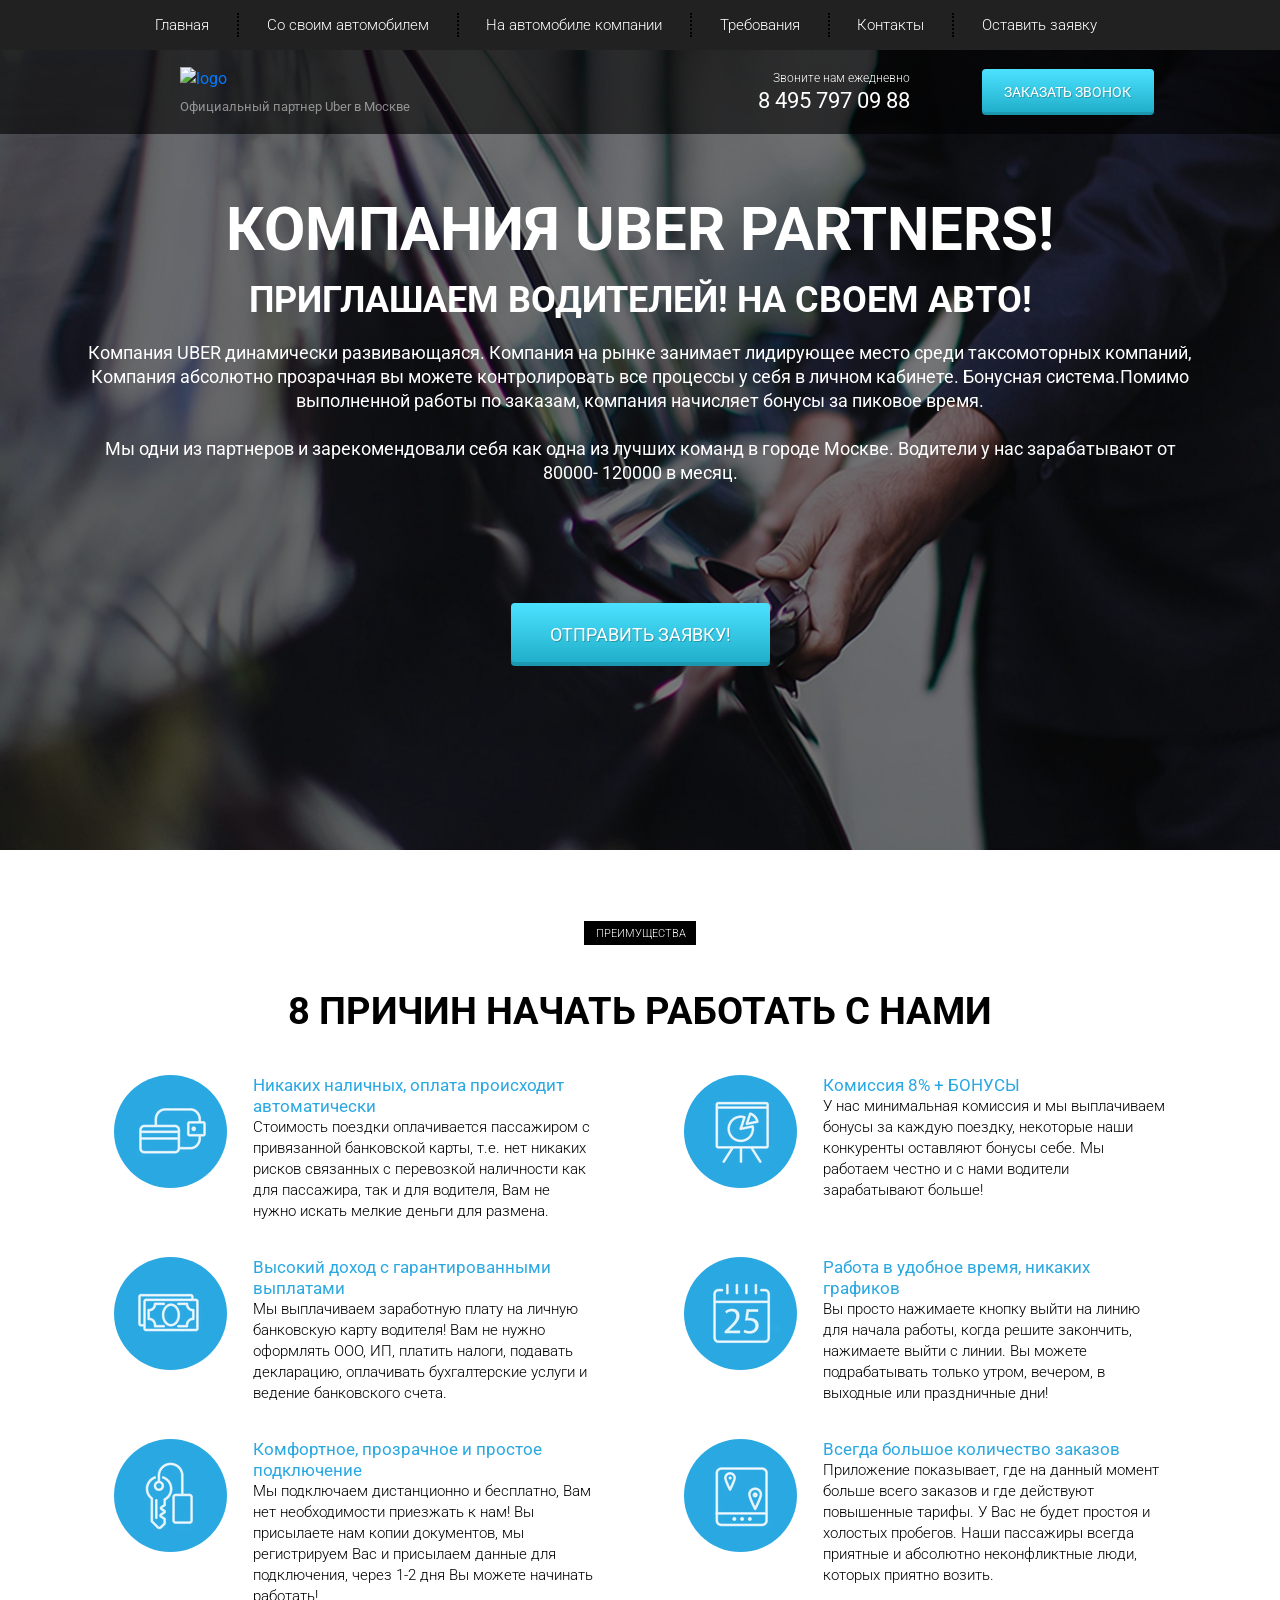
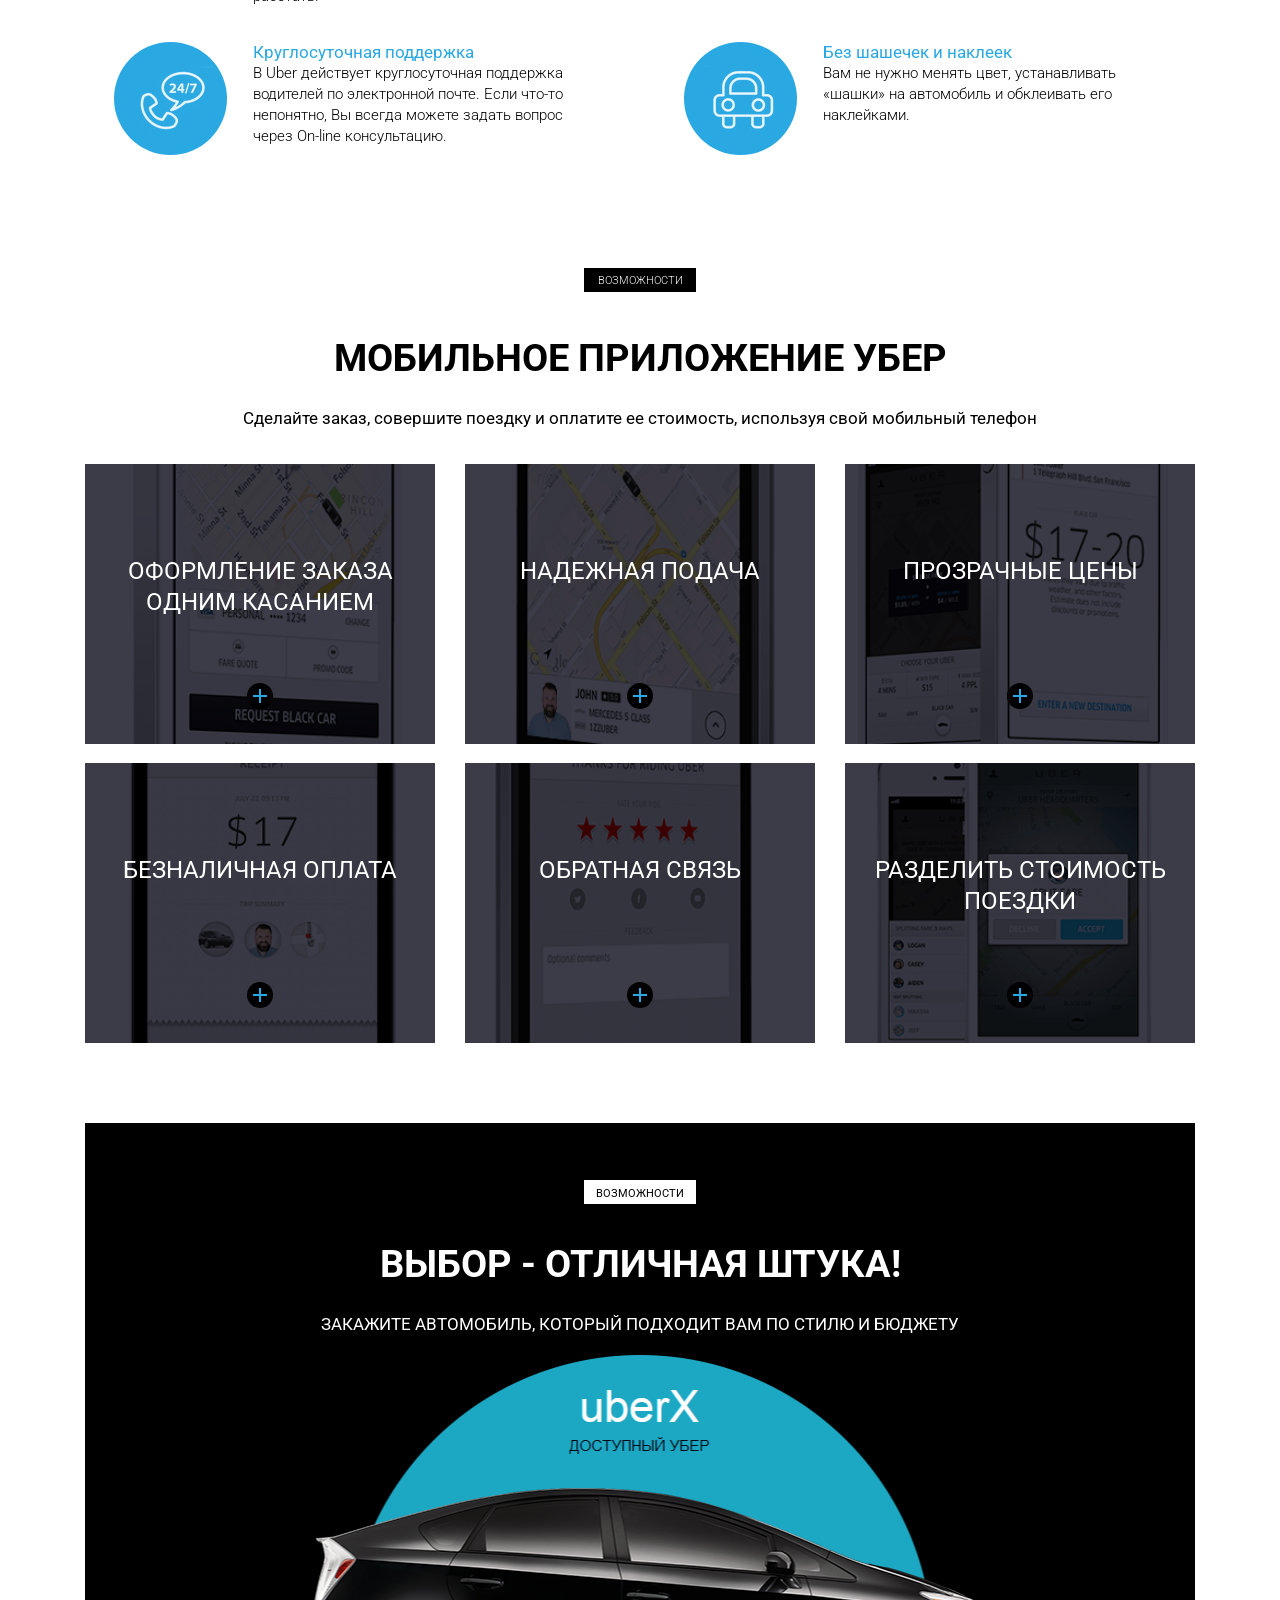
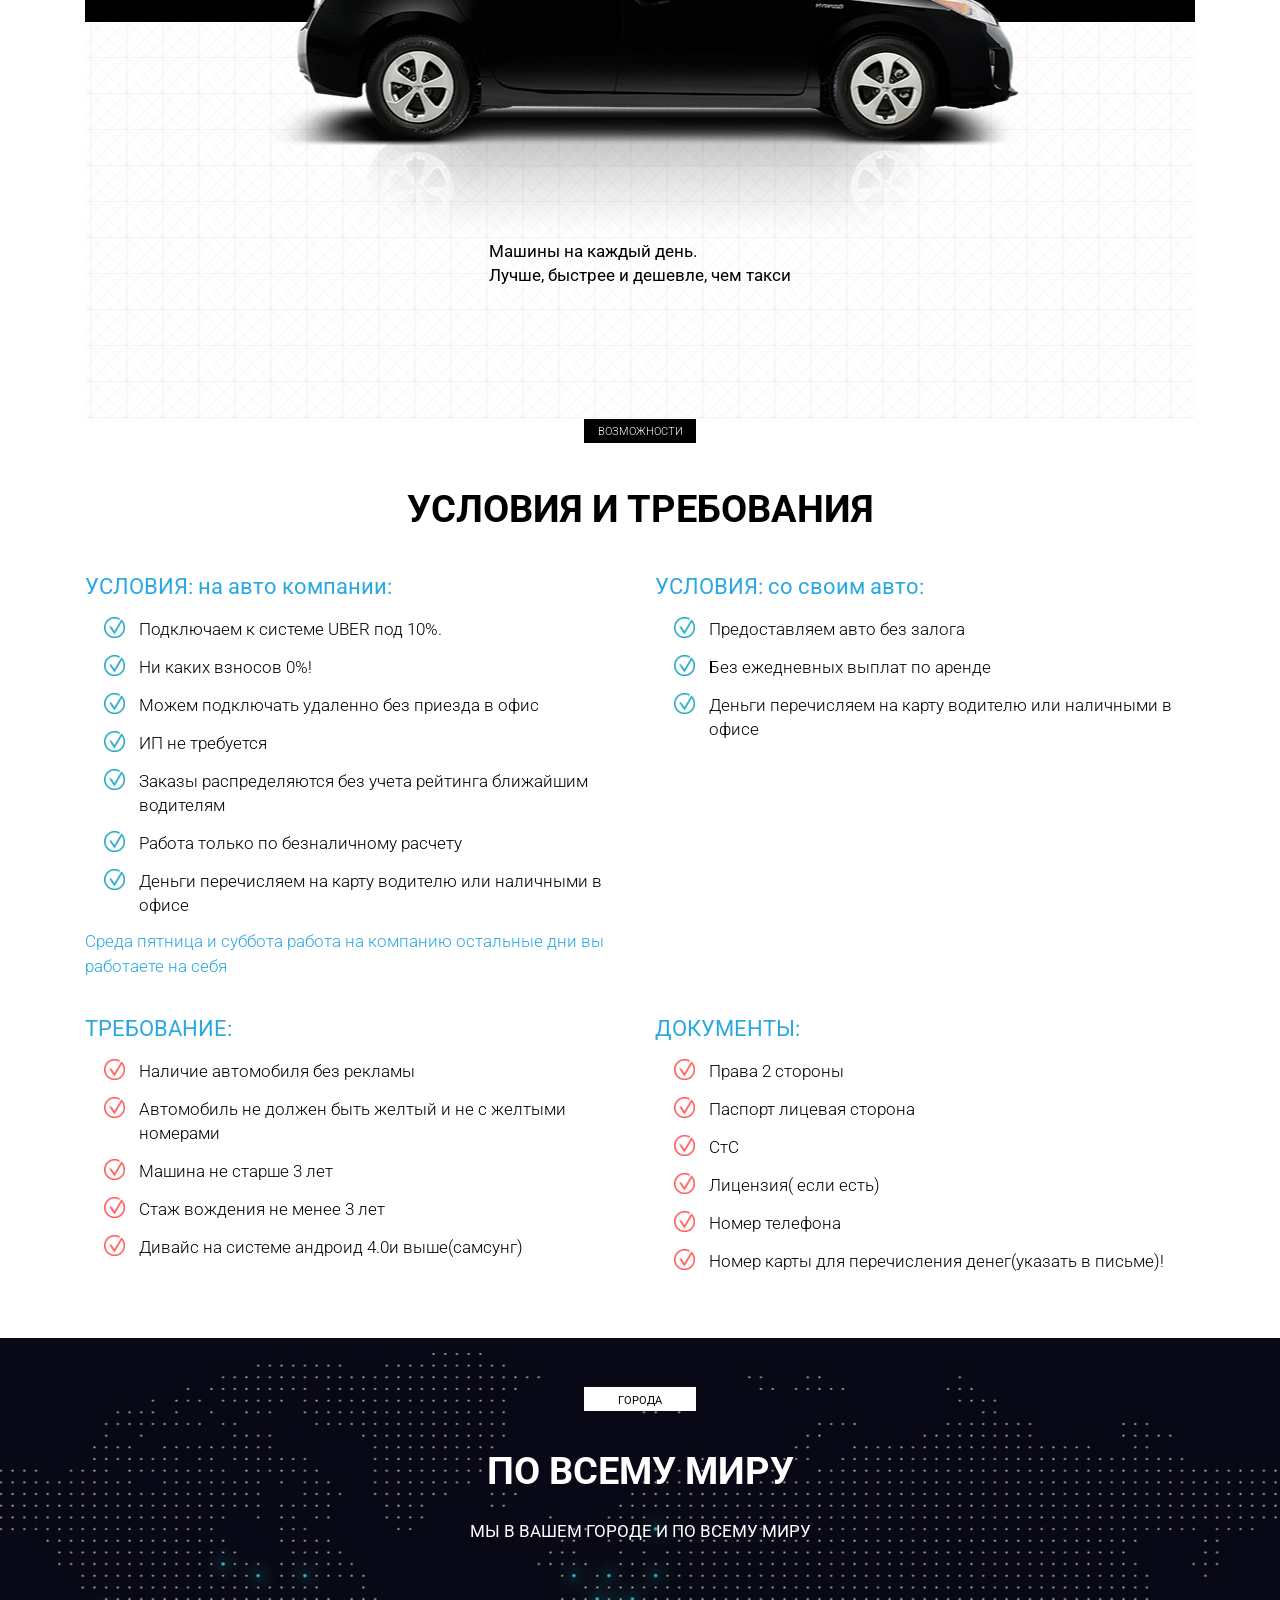
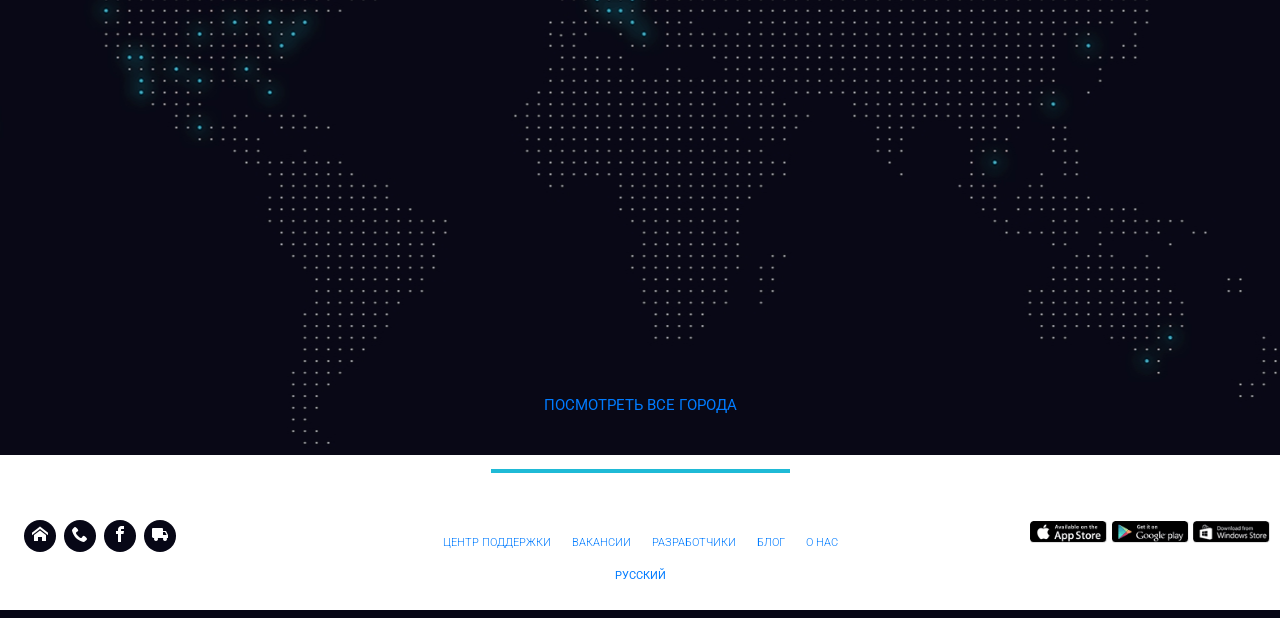
==== index.html @ 759e74ad "Add files via upload" ====
<!DOCTYPE html>
<html lang="en">
<head>
    <meta charset="UTF-8">
    <meta name="viewport" content="width=device-width, initial-scale=1.0">
    <meta http-equiv="X-UA-Compatible" content="ie=edge">
    <title>My first project</title>
    <link rel="icon" href="img/icons/favicon.ico" type="image/x-icon">
    <link href="https://fonts.googleapis.com/css?family=Roboto:300,400,700&amp;subset=cyrillic-ext" rel="stylesheet">
    <link rel="stylesheet" href="css/bootstrap-reboot.min.css">
    <link rel="stylesheet" href="css/bootstrap-grid.min.css">
    <link rel="stylesheet" href="css/fonts.css">
    <link rel="stylesheet" href="css/style.min.css">
</head>
<body>
    <header>
        <nav>
            <div class="container">
                <ul class="menu menu_active">
                    <li class="menu_item"><a href="#" class="menu_link">Главная</a></li>
                    <li class="menu_item"><a href="#" class="menu_link">Со своим автомобилем</a></li>
                    <li class="menu_item"><a href="#" class="menu_link">На автомобиле компании</a></li>
                    <li class="menu_item"><a href="#" class="menu_link">Требования</a></li>
                    <li class="menu_item"><a href="#" class="menu_link">Контакты</a></li>
                    <li class="menu_item"><a href="#" class="menu_link">Оставить заявку</a></li>
                </ul>
            </div>
            <div class="gamburger gamburger_active">
                <span></span>
                <span></span>
                <span></span>
            </div>
        </nav>
        <div class="subheader">
            <div class="container">
                <div class="row">
                    <div class="col-6 col-md-4 offset-md-1">
                        <a href="#" class="subheader_logo"><img src="img/Logo/Logo.png" alt="logo"></a>
                        <div class="subheader_official">Официальный партнер Uber в Москве</div>
                    </div>
    
                    <div class="x_notvisible col-6 col-md-3 offset-md-1 col-xl-2 offset-xl-2">
                        <div class="subheader_call">Звоните нам ежедневно</div>
                        <a href="tel:84957970988" class="subheader_phone">8 495 797 09 88</a>
                    </div>
                    <div class="xs_visible col-6 col-md-3 col-ld-2">
                        <a href="tel:84957970988" class="x_visible subheader_phone">8 495 797 09 88</a>
                        <button class="subheader_btn">заказать звонок</button>
                    </div>
                </div>
            </div>
        </div>
    </header>

    <section class="promo">
        <div class="container">
            <div class="row">
                <div class="col-md-12 offset-md-0">
                    <h1 class="promo_header">КОМПАНИЯ UBER PARTNERS!</h1>
                    <h2 class="promo_subheader">ПРИГЛАШАЕМ ВОДИТЕЛЕЙ! НА СВОЕМ АВТО!</h2>
                    <div class="promo_descr">
                        Компания UBER  динамически развивающаяся. Компания на рынке занимает лидирующее место среди
                        таксомоторных компаний, Компания абсолютно прозрачная вы можете контролировать все процессы у себя в личном кабинете. Бонуcная система.Помимо выполненной работы по заказам, компания начисляет бонусы за
                        пиковое время.
                        <br><br>
                        Мы одни из партнеров и зарекомендовали себя как одна из лучших команд в городе Москве.  Водители у нас
                        зарабатывают от 80000- 120000 в месяц.
                    </div>
                    <button class="promo_btn">ОТПРАВИТЬ ЗАЯВКУ!</button>
                </div>
            </div>
        </div>
    </section>
    <section class="reasons">
        <div class="container">
            <div class="label">преимущества</div>
            <h2 class="title">8 причин начать работать с нами</h2>
            <div class="row">
                <div class="col-md-6">
                    <div class="reasons_block">
                        <div class="reasons_round">
                            <img src="img/icons/1.png" alt="reason">
                        </div>
                        <div class="reasons_descr">
                            <div class="reasons_subtitle">Никаких наличных, оплата происходит автоматически</div>
                            <div class="reasons_text">
                                Стоимость поездки оплачивается пассажиром с привязанной банковской карты, т.е. нет никаких рисков связанных с перевозкой наличности как для пассажира, так и для водителя, Вам не нужно искать мелкие деньги для размена.
                            </div>
                        </div>
                    </div>
                </div>
                <div class="col-md-6">
                    <div class="reasons_block">
                        <div class="reasons_round">
                            <img src="img/icons/2.png" alt="reason">
                        </div>
                        <div class="reasons_descr">
                            <div class="reasons_subtitle">Комиссия 8% + БОНУСЫ</div>
                            <div class="reasons_text">
                                У нас минимальная комиссия и мы выплачиваем бонусы за каждую поездку, некоторые наши конкуренты оставляют бонусы себе. Мы работаем честно и с нами водители зарабатывают больше!
                            </div>
                        </div>
                    </div>
                </div>
                <div class="col-md-6">
                    <div class="reasons_block">
                        <div class="reasons_round">
                            <img src="img/icons/3.png" alt="reason">
                        </div>
                        <div class="reasons_descr">
                            <div class="reasons_subtitle">Высокий доход с гарантированными выплатами</div>
                            <div class="reasons_text">
                                Мы выплачиваем заработную плату на личную банковскую карту водителя! Вам не нужно оформлять ООО, ИП, платить налоги, подавать декларацию, оплачивать бухгалтерские услуги и ведение банковского счета.
                            </div>
                        </div>
                    </div>
                </div>
                <div class="col-md-6">
                    <div class="reasons_block">
                        <div class="reasons_round">
                            <img src="img/icons/4.png" alt="reason">
                        </div>
                        <div class="reasons_descr">
                            <div class="reasons_subtitle">Работа в удобное время, никаких графиков</div>
                            <div class="reasons_text">
                                Вы просто нажимаете кнопку выйти на линию для начала работы, когда решите закончить, нажимаете выйти с линии. Вы можете подрабатывать только утром, вечером, в выходные или праздничные дни!
                            </div>
                        </div>
                    </div>
                </div>
                <div class="col-md-6">
                    <div class="reasons_block">
                        <div class="reasons_round">
                            <img src="img/icons/5.png" alt="reason">
                        </div>
                        <div class="reasons_descr">
                            <div class="reasons_subtitle">Комфортное, прозрачное и простое подключение</div>
                            <div class="reasons_text">
                                Мы подключаем дистанционно и бесплатно, Вам нет необходимости приезжать к нам! Вы присылаете нам копии документов, мы регистрируем Вас и присылаем данные для подключения, через 1-2 дня Вы можете начинать работать!
                            </div>
                        </div>
                    </div>
                </div>
                <div class="col-md-6">
                    <div class="reasons_block">
                        <div class="reasons_round">
                            <img src="img/icons/6.png" alt="reason">
                        </div>
                        <div class="reasons_descr">
                            <div class="reasons_subtitle">Всегда большое количество заказов</div>
                            <div class="reasons_text">
                                Приложение показывает, где на данный момент больше всего заказов и где действуют повышенные тарифы. У Вас не будет простоя и холостых пробегов. Наши пассажиры всегда приятные и абсолютно неконфликтные люди, которых приятно возить.
                            </div>
                        </div>
                    </div>
                </div>
                <div class="col-md-6">
                    <div class="reasons_block">
                        <div class="reasons_round">
                            <img src="img/icons/7.png" alt="reason">
                        </div>
                        <div class="reasons_descr">
                            <div class="reasons_subtitle">Круглосуточная поддержка</div>
                            <div class="reasons_text">
                                В Uber действует круглосуточная поддержка водителей по электронной почте. Если что-то непонятно, Вы всегда можете задать вопрос через On-line консультацию.
                            </div>
                        </div>
                    </div>
                </div>
                <div class="col-md-6">
                    <div class="reasons_block">
                        <div class="reasons_round">
                            <img src="img/icons/8.png" alt="reason">
                        </div>
                        <div class="reasons_descr">
                            <div class="reasons_subtitle">Без шашечек и наклеек</div>
                            <div class="reasons_text">
                                Вам не нужно менять цвет, устанавливать «шашки» на автомобиль и обклеивать его наклейками.
                            </div>
                        </div>
                    </div>
                </div>
            </div>
        </div>
    </section>
    <section class="mobile">
        <div class="container">
            <div class="label">Возможности</div>
            <div class="title">мобильное приложение убер</div>
            <div class="subtitle">Сделайте заказ, совершите поездку и оплатите ее стоимость, используя свой мобильный телефон</div>
            <div class="row">
                <div class="col-md-4">
                    <div class="mobile_items mobile_items_1">
                        <div class="mobile_header">оформление заказа одним касанием</div>
                        <div class="mobile_plus"></div>
                    </div>
                </div>
                <div class="col-md-4">
                    <div class="mobile_items mobile_items_2">
                        <div class="mobile_header">надежная подача</div>
                        <div class="mobile_plus"></div>
                    </div>
                </div>
                <div class="col-md-4">
                    <div class="mobile_items mobile_items_3">
                        <div class="mobile_header">прозрачные цены</div>
                        <div class="mobile_plus"></div>
                    </div>
                </div>
                <div class="col-md-4">
                    <div class="mobile_items mobile_items_4">
                        <div class="mobile_header">безналичная оплата</div>
                        <div class="mobile_plus"></div>
                    </div>
                </div>
                <div class="col-md-4">
                    <div class="mobile_items mobile_items_5">
                        <div class="mobile_header">обратная связь</div>
                        <div class="mobile_plus"></div>
                    </div>
                </div>
                <div class="col-md-4">
                    <div class="mobile_items mobile_items_6">
                        <div class="mobile_header">разделить
                            стоимость поездки</div>
                        <div class="mobile_plus"></div>
                    </div>
                </div>
            </div>
        </div>
    </section>
    <section class="choice">
        <div class="container">
            <div class="choice_bg1">
                <div class="label1">Возможности</div>
                <div class="title1">Выбор - отличная штука!</div>
                <div class="subtitle1">Закажите автомобиль, который подходит вам по стилю и бюджету</div>
            </div>
            <div class="choice_bg2">
                <div class="choice_car">Машины на каждый день. <br>
                    Лучше, быстрее и дешевле, чем такси
                </div>
            </div>
            <img src="img/Logo/logo_bottom.png" alt="uber" class="choice_uber">   
        </div>
    </section>
    <section class="terms">
        <div class="container">
            <div class="label">возможности</div>
            <div class="title">условия и требования</div>
            <div class="row">
                <div class="col-md-6">
                    <div class="terms_col">
                        <div class="terms_title">УСЛОВИЯ: на авто компании:</div>
                        <div class="terms_list">
                            <img src="img/icons/green.png" alt="green">
                            <div class="terms_text">Подключаем к системе UBER  под 10%.</div>
                        </div>
                        <div class="terms_list">
                            <img src="img/icons/green.png" alt="green">
                            <div class="terms_text">Ни каких взносов  0%!</div>
                        </div>
                        <div class="terms_list">
                            <img src="img/icons/green.png" alt="green">
                            <div class="terms_text">Можем подключать удаленно без приезда в офис</div>
                        </div>
                        <div class="terms_list">
                            <img src="img/icons/green.png" alt="green">
                            <div class="terms_text">ИП не требуется</div>
                        </div>
                        <div class="terms_list">
                            <img src="img/icons/green.png" alt="green">
                            <div class="terms_text">Заказы распределяются без учета рейтинга ближайшим водителям</div>
                        </div>
                        <div class="terms_list">
                            <img src="img/icons/green.png" alt="green">
                            <div class="terms_text">Работа только по безналичному расчету</div>
                        </div>
                        <div class="terms_list">
                            <img src="img/icons/green.png" alt="green">
                            <div class="terms_text">Деньги перечисляем на карту водителю или наличными в офисе</div>
                        </div>
                    </div>
                    <div class="terms_subtext">Среда пятница и суббота работа на компанию остальные дни вы работаете на себя</div>
                </div> 
                <div class="col-md-6">
                    <div class="terms_col"></div>
                        <div class="terms_title">УСЛОВИЯ: со своим авто:</div>
                        <div class="terms_list">
                            <img src="img/icons/green.png" alt="green">
                            <div class="terms_text">Предоставляем авто без залога</div>
                        </div>
                        <div class="terms_list">
                            <img src="img/icons/green.png" alt="green">
                            <div class="terms_text">Без ежедневных выплат по аренде</div>
                        </div>
                        <div class="terms_list">
                            <img src="img/icons/green.png" alt="green">
                            <div class="terms_text">Деньги перечисляем на карту водителю или наличными в офисе</div>
                        </div>
                    </div>
                <div class="col-md-6">
                    <div class="terms_col">
                        <div class="terms_title">ТРЕБОВАНИЕ:</div>
                        <div class="terms_list">
                            <img src="img/icons/red.png" alt="green">
                            <div class="terms_text">Наличие автомобиля без рекламы</div>
                        </div>
                        <div class="terms_list">
                            <img src="img/icons/red.png" alt="green">
                            <div class="terms_text">Автомобиль не должен быть желтый и не с желтыми номерами</div>
                        </div>
                        <div class="terms_list">
                            <img src="img/icons/red.png" alt="green">
                            <div class="terms_text">Машина не старше 3 лет</div>
                        </div>
                        <div class="terms_list">
                            <img src="img/icons/red.png" alt="green">
                            <div class="terms_text">Стаж вождения не менее 3 лет</div>
                        </div>
                        <div class="terms_list">
                            <img src="img/icons/red.png" alt="green">
                            <div class="terms_text">Дивайс на системе андроид 4.0и выше(самсунг)</div>
                        </div>
                    </div>
                </div>
                <div class="col-md-6">
                    <div class="terms_col">
                        <div class="terms_title">ДОКУМЕНТЫ:</div>
                        <div class="terms_list">
                            <img src="img/icons/red.png" alt="green">
                            <div class="terms_text">Права 2 стороны</div>
                        </div>
                        <div class="terms_list">
                            <img src="img/icons/red.png" alt="green">
                            <div class="terms_text">Паспорт лицевая сторона</div>
                        </div>
                        <div class="terms_list">
                            <img src="img/icons/red.png" alt="green">
                            <div class="terms_text">СтС</div>
                        </div>
                        <div class="terms_list">
                            <img src="img/icons/red.png" alt="green">
                            <div class="terms_text">Лицензия( если есть)</div>
                        </div>
                        <div class="terms_list">
                            <img src="img/icons/red.png" alt="green">
                            <div class="terms_text">Номер телефона</div>
                        </div>
                        <div class="terms_list">
                            <img src="img/icons/red.png" alt="green">
                            <div class="terms_text">Номер карты для перечисления денег(указать в письме)!</div>
                        </div>
                    </div>
                </div>
            </div>
        </div>
    </section>
    <section class="map">
        <div class="containet">
            <div class="label1">города</div>
            <div class="title1">По всему миру</div>
            <div class="subtitle1">Мы в вашем городе и по всему миру</div>
            <div class="map_city"><a href="#">посмотреть все города</a></div>
        </div>
    </section>
    <section class="footer">
        <div class="footer_box">
            <div class="footer_icons">
                <a href="#" class="footer_link"><i class="icon-home"></i></a>
            </div>
            <div class="footer_icons">
                <a href="#" class="footer_link"><i class="icon-phone"></i></a>
            </div>
            <div class="footer_icons">
                <a href="#" class="footer_link"><i class="icon-facebook"></i></a>
            </div>
            <div class="footer_icons">
                <a href="#" class="footer_link"><i class="icon-truck"></i></a>
            </div>
        </div>
        <div class="footer_box2">
            <a href="#" class="footer_link1"><img src="img/icons/app_store.png" alt="facebook"></a>
        </div>
        <div class="container">
            <div class="footer_line"></div>
            <ul class="footer_menu">
                <li class="footer_menu_item"><a href="#" class="menu_link">на главную</a></li>
                <li class="footer_menu_item"><a href="#" class="menu_link">города</a></li>
                <li class="footer_menu_item"><a href="#" class="menu_link">для водителей</a></li>
            </ul>  
            <ul class="footer_submenu">
                <li class="footer_submenu_item"><a href="#" class="submenu_link">центр поддержки</a></li>
                <li class="footer_submenu_item"><a href="#" class="submenu_link">вакансии</a></li>
                <li class="footer_submenu_item"><a href="#" class="submenu_link">разработчики</a></li>
                <li class="footer_submenu_item"><a href="#" class="submenu_link">блог</a></li>
                <li class="footer_submenu_item"><a href="#" class="submenu_link">о нас</a></li>
            </ul>   
            <div class="footer_rus"><a href="#">русский</a></div>
        </div>
        <div class="footer_endline"></div>  
    </section>
    <script src="js/script.js"></script>
</body>
</html>
---- css/fonts.css ----
@font-face {
  font-family: 'icomoon';
  src:  url('../fonts/icomoon.eot?58wh0d');
  src:  url('../fonts/icomoon.eot?58wh0d#iefix') format('embedded-opentype'),
    url('../fonts/icomoon.ttf?58wh0d') format('truetype'),
    url('../fonts/icomoon.woff?58wh0d') format('woff'),
    url('../fonts/icomoon.svg?58wh0d#icomoon') format('svg');
  font-weight: normal;
  font-style: normal;
  font-display: block;
}

i {
  /* use !important to prevent issues with browser extensions that change fonts */
  font-family: 'icomoon' !important;
  speak: none;
  font-style: normal;
  font-weight: normal;
  font-variant: normal;
  text-transform: none;
  line-height: 1;

  /* Better Font Rendering =========== */
  -webkit-font-smoothing: antialiased;
  -moz-osx-font-smoothing: grayscale;
}

.icon-home:before {
  content: "\e900";
}
.icon-phone:before {
  content: "\e942";
}
.icon-location:before {
  content: "\e947";
}
.icon-truck:before {
  content: "\e9b0";
}
.icon-facebook:before {
  content: "\ea90";
}
---- css/style.min.css ----
*{font-family:'Roboto', sans-serif}header{position:relative;height:50px}nav{position:fixed;width:100%;height:50px;background-color:#212121;z-index:2}.menu{display:-webkit-box;display:-ms-flexbox;display:flex;-webkit-box-pack:justify;-ms-flex-pack:justify;justify-content:space-between;padding:13px 70px;margin:0;list-style-type:none}.menu_link{color:#fff;font-size:15px;font-weight:300}.menu_item{border-right:2px dotted black;padding-right:28px}.menu_item:last-child{border-right:none}.subheader{position:absolute;top:50px;width:100%;height:84px;background-color:rgba(0,0,0,0.6)}.subheader .x_visible{display:none}.subheader_logo{display:block;max-width:100%;margin-top:16px}.subheader_official{margin-top:6px;opacity:0.5;color:#fff;font-size:13px;font-weight:400}.subheader_call{color:#fff;font-size:12px;font-weight:300;margin-top:19px;text-align:right}.subheader_phone{display:-webkit-box;display:-ms-flexbox;display:flex;-webkit-box-pack:end;-ms-flex-pack:end;justify-content:flex-end;margin-top:8px;font-size:22px;font-weight:400;line-height:12px;color:#ffffff;text-transform:uppercase}.subheader_btn{margin-top:9px;width:172px;height:46px;-webkit-box-shadow:inset 0 -3px 0 rgba(0,0,0,0.12);box-shadow:inset 0 -3px 0 rgba(0,0,0,0.12);border:none;border-radius:4px;background-image:-webkit-gradient(linear, left bottom, left top, from(#1eacc7), to(#4ce2ff));background-image:linear-gradient(to top, #1eacc7 0%, #4ce2ff 100%);text-shadow:1px 1px 0 rgba(0,0,0,0.21);color:#fff;font-size:14px;font-weight:400;text-transform:uppercase}.subheader_btn:hover{background-image:none;background-color:#2aa8e2}.subheader .xs_visible{display:block;font-size:18px;margin-top:10px;text-align:center}.promo{min-height:800px;background:url("../img/BG/2-layers.jpg") center center/cover no-repeat;padding:150px 0 135px 0}.promo_header{font-weight:700;font-size:60px;line-height:60px;margin:0;color:#ffffff;text-transform:uppercase;text-align:center}.promo_subheader{font-weight:700;font-size:36px;line-height:36px;margin:0;margin-top:22px;color:#ffffff;text-transform:uppercase;text-align:center}.promo_descr{color:#fff;font-size:18px;font-weight:400;line-height:24px;text-align:center;margin-top:23px}.promo_btn{display:block;margin:118px auto 0 auto;width:259px;height:63px;-webkit-box-shadow:inset 0 -4px 0 rgba(0,0,0,0.12);box-shadow:inset 0 -4px 0 rgba(0,0,0,0.12);border:none;border-radius:4px;background-image:-webkit-gradient(linear, left bottom, left top, from(#1eacc7), to(#4ce2ff));background-image:linear-gradient(to top, #1eacc7 0%, #4ce2ff 100%);text-shadow:1px 1px 0 rgba(0,0,0,0.21);color:#fff;font-size:18px;font-weight:400;text-transform:uppercase}.promo_btn:hover{background-image:none;background-color:#2aa8e2}.reasons{padding:71px 0 65px 0}.reasons_block{display:-webkit-box;display:-ms-flexbox;display:flex;-webkit-box-pack:center;-ms-flex-pack:center;justify-content:center;-webkit-box-align:start;-ms-flex-align:start;align-items:flex-start;margin-top:35px}.reasons_round{display:-webkit-box;display:-ms-flexbox;display:flex;-webkit-box-pack:center;-ms-flex-pack:center;justify-content:center;-webkit-box-align:center;-ms-flex-align:center;align-items:center;margin-right:26px;width:113px;height:113px;border-radius:50%;background-color:#2aa8e2}.reasons_descr{width:343px}.reasons_subtitle{line-height:21px;color:#2aa8e2;font-size:17px;font-weight:400}.reasons_text{color:#000;font-size:15px;font-weight:300;line-height:21px}.label{margin:0 auto;height:24px;width:112px;background-color:#000000;padding:5px 12px;font-size:11px;font-weight:300;color:#ffffff;text-transform:uppercase;text-align:center}.title{margin-bottom:0;margin-top:38px;color:#000;font-size:38px;font-weight:700;text-transform:uppercase;text-align:center}.subtitle{color:#000;font-size:17px;font-weight:400;text-align:center;margin-top:19px;margin-bottom:13px}.mobile{min-height:864px;padding:48px 0 80px 0}.mobile_items{position:relative;width:100%;height:280px;margin:0 auto;margin-top:19px}.mobile_items_1{background:url("../img/content/1.png") center center/cover no-repeat}.mobile_items_2{background:url("../img/content/2.png") center center/cover no-repeat}.mobile_items_3{background:url("../img/content/3.png") center center/cover no-repeat}.mobile_items_4{background:url("../img/content/4.png") center center/cover no-repeat}.mobile_items_5{background:url("../img/content/5.png") center center/cover no-repeat}.mobile_items_6{background:url("../img/content/6.png") center center/cover no-repeat}.mobile_header{font-size:24px;font-weight:400;line-height:31px;padding-top:92px;color:#ffffff;text-transform:uppercase;text-align:center}.mobile_plus{width:26px;height:26px;background-color:#000000;border-radius:100%;position:absolute;bottom:35px;left:50%;-webkit-transform:translateX(-50%);transform:translateX(-50%);display:-webkit-box;display:-ms-flexbox;display:flex;-webkit-box-pack:center;-ms-flex-pack:center;justify-content:center;-webkit-box-align:center;-ms-flex-align:center;align-items:center;cursor:pointer}.mobile_plus:before{content:'';display:block;width:14px;height:2px;background-color:#2aa8e2}.mobile_plus:after{content:'';display:block;position:absolute;left:50%;width:2px;height:14px;background-color:#2aa8e2;-webkit-transform:translateX(-50%);transform:translateX(-50%)}.mobile_plus:hover:before,.mobile_plus:hover:after{background-color:#fff;-webkit-transition:0.5s all;transition:0.5s all}.choice{height:896px;position:relative}.choice_bg1{height:499px;background-color:#000;padding-top:57px}.choice_bg2{background:url("../img/BG/grid.png") center center/cover no-repeat;height:397px;padding-top:217px}.choice_car{display:-webkit-box;display:-ms-flexbox;display:flex;-webkit-box-pack:center;-ms-flex-pack:center;justify-content:center;-webkit-box-align:center;-ms-flex-align:center;align-items:center;color:#000;font-size:17px;font-weight:400;line-height:24px}.choice img{display:block;position:absolute;top:232px;left:50%;-webkit-transform:translateX(-50%);transform:translateX(-50%);margin:0 auto}.label1{width:112px;height:24px;background-color:#fff;color:#000;font-size:11px;font-weight:400;text-transform:uppercase;text-align:center;margin:0 auto;padding-top:6px}.title1{color:#ffffff;text-transform:uppercase;text-align:center;font-size:38px;font-weight:700;margin-top:32px}.subtitle1{color:#ffffff;text-transform:uppercase;text-align:center;font-size:17px;font-weight:400;margin-top:19px}.terms{min-height:919px;margin:0}.terms_col{padding-top:32px}.terms_title{color:#2aa8e2;font-size:22px;font-weight:400}.terms_list{display:-webkit-box;display:-ms-flexbox;display:flex;-webkit-box-pack:start;-ms-flex-pack:start;justify-content:flex-start;padding:14px 0 0 19px}.terms_text{padding-left:14px;color:#000;font-size:17px;font-weight:300;line-height:24px}.terms img{width:21px;height:21px}.terms_subtext{margin-top:12px;color:#2aa8e2;font-size:17px;font-weight:300;padding-left:0px}.map{height:717px;background:url("../img/BG/map.jpg") center center/cover no-repeat;padding:49px 0 49px 0}.map_city{display:-webkit-box;display:-ms-flexbox;display:flex;-webkit-box-pack:center;-ms-flex-pack:center;justify-content:center;padding-top:450px;color:#2aa8e2;font-size:15px;font-weight:400;text-transform:uppercase}.footer{min-height:156px;position:relative}.footer_line{width:299px;height:4px;background-color:#1fbad6;display:block;margin:0 auto;margin-top:14px}.footer_menu{margin:0 auto;margin-top:28px;padding:0;display:-webkit-box;display:-ms-flexbox;display:flex;-webkit-box-pack:justify;-ms-flex-pack:justify;justify-content:space-between;width:365px;list-style-type:none}.footer_menu_item{color:#070716;font-size:15px;font-weight:300;text-transform:uppercase;cursor:pointer}.footer_submenu{margin:0 auto;margin-top:12px;padding:0;display:-webkit-box;display:-ms-flexbox;display:flex;-webkit-box-pack:justify;-ms-flex-pack:justify;justify-content:space-between;width:395px;list-style-type:none}.footer_submenu_item{color:#070716;font-size:11px;font-weight:300;text-transform:uppercase;cursor:pointer}.footer_rus{height:11px;color:#1fbad6;font-size:11px;font-weight:400;text-transform:uppercase;text-align:center;margin-top:16px}.footer_endline{height:8px;background-color:#070716;margin-top:31px}.footer_box{display:-webkit-box;display:-ms-flexbox;display:flex;position:absolute;left:20px;top:51px}.footer_icons{width:32px;height:32px;background-color:#070716;border-radius:100%;margin:0 4px 0 4px;display:-webkit-box;display:-ms-flexbox;display:flex;-webkit-box-pack:center;-ms-flex-pack:center;justify-content:center;-webkit-box-align:center;-ms-flex-align:center;align-items:center}.footer_icons:hover{background-color:#100452}.footer_icons i{color:#ffffff}.footer_box2{display:-webkit-box;display:-ms-flexbox;display:flex;position:absolute;right:50px;top:51px;width:200px;height:30px}.footer_box2 img{width:120%}@media (max-width: 1200px){.menu_item{padding-right:20px}.menu_link{font-size:13px}.menu_active{display:none}.promo_header{font-size:48px}.promo_subheader{font-size:32px}.mobile_header{font-size:21px}.mobile_items{height:250px}}@media (max-width: 991px){.menu_item{padding-right:8px}.menu_link{font-size:10px}.menu_active{display:none}.subheader_logo img{width:100%}.subheader_official{font-size:11px}.subheader_phone{font-size:19px}.promo_header{font-size:40px}.promo_subheader{font-size:26px}.reasons_block{display:-webkit-box;display:-ms-flexbox;display:flex;-webkit-box-orient:vertical;-webkit-box-direction:normal;-ms-flex-direction:column;flex-direction:column;-webkit-box-pack:center;-ms-flex-pack:center;justify-content:center;-webkit-box-align:center;-ms-flex-align:center;align-items:center}.reasons_subtitle{margin-top:15px}}@media (max-width: 767px){.gamburger{display:block;width:30px;height:15px;position:absolute;top:50%;-webkit-transform:translateY(-50%);transform:translateY(-50%);right:12px}.gamburger span{display:block;background-color:#fff;width:100%;height:2px;margin-bottom:3px;-webkit-transition:0.8s all;transition:0.8s all}.gamburger_active span:nth-child(1){-webkit-transform:translateY(5px) rotate(-45grad);transform:translateY(5px) rotate(-45grad)}.gamburger_active span:nth-child(2){display:none}.gamburger_active span:nth-child(3){-webkit-transform:rotate(45grad);transform:rotate(45grad)}.menu{position:fixed;-webkit-box-orient:vertical;-webkit-box-direction:normal;-ms-flex-direction:column;flex-direction:column;-webkit-box-pack:start;-ms-flex-pack:start;justify-content:flex-start;-webkit-box-align:start;-ms-flex-align:start;align-items:flex-start;top:0;left:-100%;width:40%;height:100vh;padding:20px 15px;background-color:rgba(0,0,0,0.8)}.menu_active{left:0}.menu_item{border:none;margin-top:15px}.menu_link{font-size:22px}.subheader_btn{margin-top:10px;width:160px;height:37px}.subheader .promo_header{font-size:37px}.subheader .promo_subheader{font-size:23px}.subheader .promo_descr{font-size:15px}.subheader .x_notvisible{display:none}.subheader .x_visible{display:block;font-size:15px}.promo_header{line-height:48px}.promo_subheader{font-size:24px}.title{font-size:32px}.reasons_block{display:-webkit-box;display:-ms-flexbox;display:flex;-webkit-box-orient:vertical;-webkit-box-direction:normal;-ms-flex-direction:column;flex-direction:column;-webkit-box-pack:center;-ms-flex-pack:center;justify-content:center;-webkit-box-align:center;-ms-flex-align:center;align-items:center}.reasons_subtitle{margin-top:15px}.reasons_round{margin-right:0}.mobile_items{width:60vw}.mobile_header{font-size:15px}.choice img{width:80%;top:174px}}@media (max-width: 576px){header{height:40px}nav{height:40px}.subheader{top:40px;height:60px}.subheader_official{display:none}.subheader_phone{margin-top:0}.subheader_btn{width:110px;height:25px;font-size:10px;margin-top:5px}.subheader img{margin-top:0}.promo{min-height:400px;padding:100px 10px 40px 10px}.promo_header{font-size:28px;line-height:30px}.promo_subheader{font-size:18px;line-height:30px}.promo_descr{display:none}.promo_btn{margin-top:90px}.reasons{padding:50px 10px 35px 10px}.reasons_round{width:100px;height:100px}.reasons_descr{width:100%}.title{font-size:18px}.mobile_items{width:80vw}.choice{height:400px}.choice_bg1{padding-top:27px;height:310px}.choice_bg2{padding-top:87px;height:185px}.choice_car{text-align:center}.title1{font-size:18px}.subtitle1{font-size:15px}.terms{display:-webkit-box;display:-ms-flexbox;display:flex;-webkit-box-pack:start;-ms-flex-pack:start;justify-content:flex-start;padding:0 0 25px 0}.terms_title{display:inline-block;text-align:center}.map{height:400px}.map_city{padding-top:120px}.footer{display:none}}
/*# sourceMappingURL=style.min.css.map */
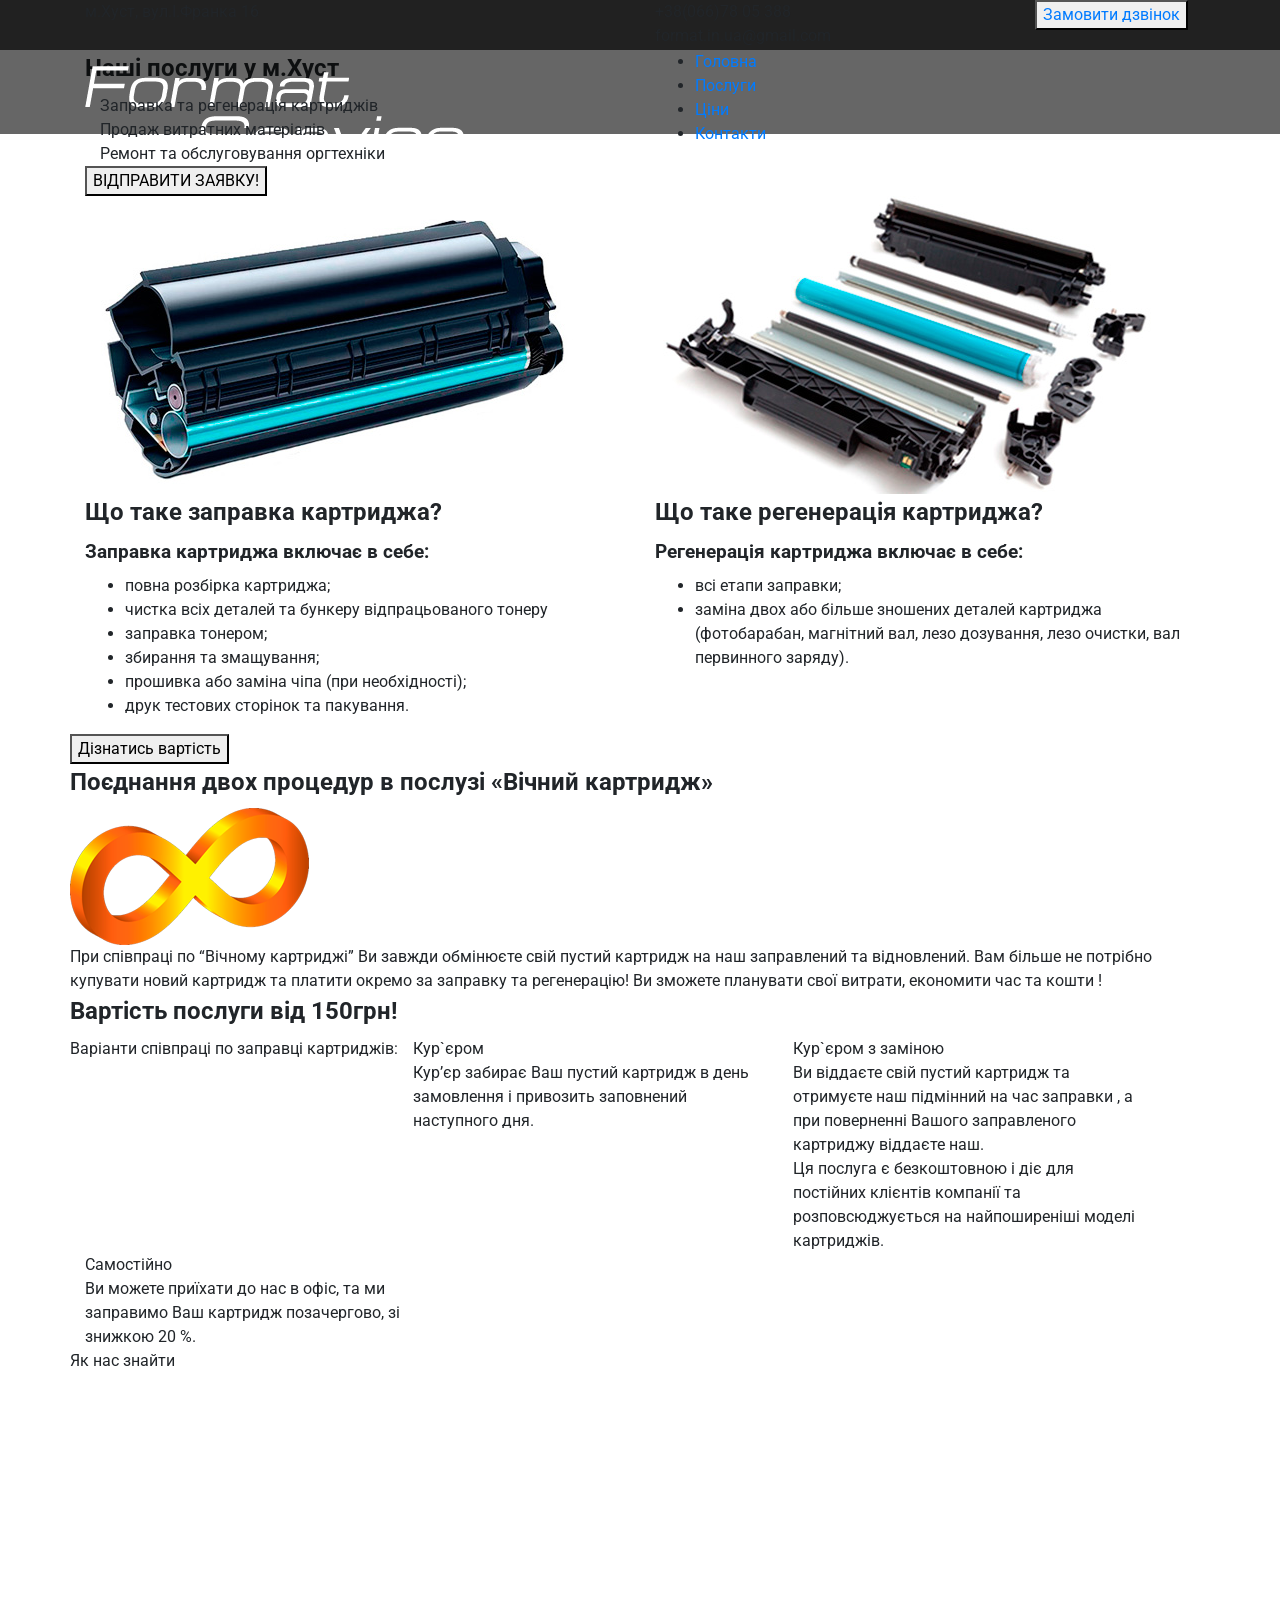
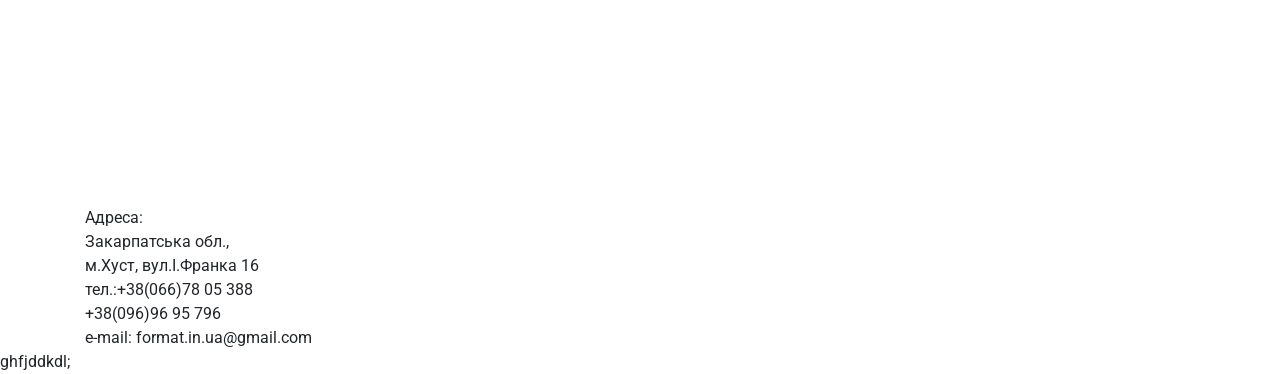
==== commit 63dac897: "Add files via upload" ====
--- a/index.html
+++ b/index.html
@@ -1,29 +1,30 @@
 <!DOCTYPE html>
-<html lang="en">
+<html lang="ua">
 <head>
     <meta charset="UTF-8">
     <meta name="viewport" content="width=device-width, initial-scale=1.0">
-    <meta http-equiv="X-UA-Compatible" content="ie=edge">
-    <title>My first project</title>
-    <link rel="icon" href="img/icons/favicon.ico" type="image/x-icon">
-    <link href="https://fonts.googleapis.com/css?family=Roboto:300,400,700&amp;subset=cyrillic-ext" rel="stylesheet">
     <link rel="stylesheet" href="css/bootstrap-reboot.min.css">
     <link rel="stylesheet" href="css/bootstrap-grid.min.css">
-    <link rel="stylesheet" href="css/fonts.css">
+    <link href="https://fonts.googleapis.com/css2?family=Montserrat+Alternates:ital,wght@0,500;1,700&family=Roboto:wght@300;400;500;700&display=swap" rel="stylesheet">
     <link rel="stylesheet" href="css/style.min.css">
+    <title>FormatService</title>
 </head>
 <body>
     <header>
-        <nav>
+        <nav class="communication">
             <div class="container">
-                <ul class="menu menu_active">
-                    <li class="menu_item"><a href="#" class="menu_link">Главная</a></li>
-                    <li class="menu_item"><a href="#" class="menu_link">Со своим автомобилем</a></li>
-                    <li class="menu_item"><a href="#" class="menu_link">На автомобиле компании</a></li>
-                    <li class="menu_item"><a href="#" class="menu_link">Требования</a></li>
-                    <li class="menu_item"><a href="#" class="menu_link">Контакты</a></li>
-                    <li class="menu_item"><a href="#" class="menu_link">Оставить заявку</a></li>
-                </ul>
+                <div class="row">
+                    <div class="col-md-5">
+                        <div class="communication_adres">м.Хуст, вул.І.Франка 16 </div>
+                    </div>
+                    <div class="col-12 col-sm-6 col-md-4 offset-md-1">
+                        <div class="communication_phone">+38(066)78 05 388</div>
+                        <div class="communication_email">format.in.ua@gmail.com</div>
+                    </div>
+                    <div class="communication_button col-sm-6 col-md-2">
+                        <button class="communication_btn"><a href="tel:+380667805388" class="communication_call">Замовити дзвінок</a></button>
+                    </div>
+                </div>    
             </div>
             <div class="gamburger gamburger_active">
                 <span></span>
@@ -34,372 +35,146 @@
         <div class="subheader">
             <div class="container">
                 <div class="row">
-                    <div class="col-6 col-md-4 offset-md-1">
-                        <a href="#" class="subheader_logo"><img src="img/Logo/Logo.png" alt="logo"></a>
-                        <div class="subheader_official">Официальный партнер Uber в Москве</div>
+                    <div class="col-12 col-md-6">
+                        <a href="#" class="subheader_logo"><img src="img/icons/logo.png" alt="logo"></a>
                     </div>
-    
-                    <div class="x_notvisible col-6 col-md-3 offset-md-1 col-xl-2 offset-xl-2">
-                        <div class="subheader_call">Звоните нам ежедневно</div>
-                        <a href="tel:84957970988" class="subheader_phone">8 495 797 09 88</a>
-                    </div>
-                    <div class="xs_visible col-6 col-md-3 col-ld-2">
-                        <a href="tel:84957970988" class="x_visible subheader_phone">8 495 797 09 88</a>
-                        <button class="subheader_btn">заказать звонок</button>
+                    <div class="col-12 col-md-6">
+                        <ul class=" subheader_active">
+                            <li class="subheader_item"><a href="#" class="subheader_link">Головна</a></li>
+                            <li class="subheader_item"><a href="#" class="subheader_link">Послуги</a></li>
+                            <li class="subheader_item"><a href="#" class="subheader_link">Ціни</a></li>
+                            <li class="subheader_item"><a href="#" class="subheader_link">Контакти</a></li>
+                        </ul>
                     </div>
                 </div>
             </div>
         </div>
     </header>
-
-    <section class="promo">
+    <section class="services">
+        <div class="container">
+            <div class="row"></div>
+                <h1>Наші послуги у м.Хуст</h1>
+                <div class="services_line"></div>
+                <div class="services_parts">
+                    <div class="col-12">
+                        <div class="services_parts1">
+                            <div class="services_icons"></div>
+                            <div class="services_title">Заправка та регенерація картриджів</div>
+                        </div>
+                        <div class="services_parts2">
+                            <div class="services_icons"></div>
+                            <div class="services_title">Продаж витратних матеріалів</div>
+                        </div>
+                        <div class="services_parts3">
+                            <div class="services_icons"></div>
+                            <div class="services_title">Ремонт та обслуговування оргтехніки</div>
+                        </div>
+                    </div>
+                </div>
+                <button class="services_btn">ВІДПРАВИТИ ЗАЯВКУ!</button>
+            </div>
+        </div>
+    </section>
+    <section class="info">
         <div class="container">
             <div class="row">
-                <div class="col-md-12 offset-md-0">
-                    <h1 class="promo_header">КОМПАНИЯ UBER PARTNERS!</h1>
-                    <h2 class="promo_subheader">ПРИГЛАШАЕМ ВОДИТЕЛЕЙ! НА СВОЕМ АВТО!</h2>
-                    <div class="promo_descr">
-                        Компания UBER  динамически развивающаяся. Компания на рынке занимает лидирующее место среди
-                        таксомоторных компаний, Компания абсолютно прозрачная вы можете контролировать все процессы у себя в личном кабинете. Бонуcная система.Помимо выполненной работы по заказам, компания начисляет бонусы за
-                        пиковое время.
-                        <br><br>
-                        Мы одни из партнеров и зарекомендовали себя как одна из лучших команд в городе Москве.  Водители у нас
-                        зарабатывают от 80000- 120000 в месяц.
+                <div class="info_brends"></div>
+                <div class="info_line"></div>
+                <div class="col-12 col-md-6">
+                    <img src="img/image/posluga1.jpg" alt="cartridge">
+                    <h2>Що таке заправка картриджа?</h2>
+                    <h3>Заправка картриджа включає в себе:</h3>
+                    <ul>
+                        <li>повна розбірка картриджа;</li>
+                        <li>чистка всіх деталей та бункеру відпрацьованого 
+                            тонеру</li>
+                        <li>заправка тонером;</li>
+                        <li>збирання та змащування;</li>
+                        <li>прошивка або заміна чіпа (при необхідності);</li>
+                        <li>друк тестових сторінок та пакування.</li>
+                </div>
+                <div class="col-12 col-md-6">
+                    <img src="img/image/posluga2.jpg" alt="cartridge">
+                    <h2>Що таке регенерація картриджа?</h2>
+                    <h3>Регенерація картриджа включає в себе:</h3>
+                    <ul>
+                        <li>всі етапи заправки;</li>
+                        <li>заміна двох або більше зношених деталей 
+                            картриджа (фотобарабан, магнітний вал, лезо 
+                            дозування, лезо очистки, вал первинного заряду).</li>
+                </div>
+                <button class="info_btn">Дізнатись вартість</button>
+                <div class="info_line"></div>
+                <div class="info_infinity">
+                    <h2>Поєднання двох процедур в послузі <span>«Вічний картридж»</span></h2>
+                    <div class="info_block">
+                        <div class="info_logo">
+                            <img src="img/image/infinity.png" alt="infinity">
+                        </div>
+                        <div class="info_title">При співпраці по <span>“Вічному картриджі”</span> Ви завжди обмінюєте 
+                            свій пустий картридж на наш заправлений та відновлений. 
+                            Вам більше не потрібно купувати новий картридж та 
+                            платити окремо за заправку та регенерацію! Ви зможете 
+                            планувати свої витрати, економити час та кошти !
+                            <h2><span>Вартість послуги від 150грн!</span></h2>             
+                        </div>
                     </div>
-                    <button class="promo_btn">ОТПРАВИТЬ ЗАЯВКУ!</button>
+                </div>
+                <div class="info_line"></div>
+            </div>
+        </div>
+    </section>
+    <section class="cooperation">
+        <div class="container">
+            <div class="row">
+                <div class="cooperation_header">Варіанти співпраці по заправці картриджів:</div>
+                <div class="col-12 col-md-4">
+                    <div class="cooperation_subheader">Кур`єром
+                    </div>
+                    <div class="cooperation_content">Кур’єр забирає Ваш пустий 
+                        картридж в день замовлення і 
+                        привозить заповнений 
+                        наступного дня.</div>
+                </div>
+                <div class="col-12 col-md-4">
+                    <div class="cooperation_subheader">Кур`єром з заміною
+                    </div>
+                    <div class="cooperation_content">Ви віддаєте свій пустий картридж 
+                        та отримуєте наш підмінний на час 
+                        заправки , а при поверненні Вашого 
+                        заправленого картриджу віддаєте наш.
+                        <br>
+                        Ця послуга є безкоштовною і діє для 
+                        постійних клієнтів компанії та 
+                        розповсюджується на найпоширеніші 
+                        моделі картриджів.</div>
+                </div>
+                <div class="col-12 col-md-4">
+                    <div class="cooperation_subheader">Самостійно</div>
+                    <div class="cooperation_content">Ви можете приїхати до нас в офіс, 
+                        та ми заправимо Ваш картридж позачергово, <span> зі знижкою 20 %.</span></div>
                 </div>
             </div>
         </div>
     </section>
-    <section class="reasons">
+    <section class="contact">
         <div class="container">
-            <div class="label">преимущества</div>
-            <h2 class="title">8 причин начать работать с нами</h2>
             <div class="row">
-                <div class="col-md-6">
-                    <div class="reasons_block">
-                        <div class="reasons_round">
-                            <img src="img/icons/1.png" alt="reason">
-                        </div>
-                        <div class="reasons_descr">
-                            <div class="reasons_subtitle">Никаких наличных, оплата происходит автоматически</div>
-                            <div class="reasons_text">
-                                Стоимость поездки оплачивается пассажиром с привязанной банковской карты, т.е. нет никаких рисков связанных с перевозкой наличности как для пассажира, так и для водителя, Вам не нужно искать мелкие деньги для размена.
-                            </div>
-                        </div>
-                    </div>
+                <div class="contact_header">Як нас знайти</div>
+                <div class="col-lg-6 col-md-7 ">
+                    <div class="contact_map"><iframe src="https://www.google.com/maps/embed?pb=!1m18!1m12!1m3!1d279.6892594377638!2d23.294644540557854!3d48.1706318447704!2m3!1f0!2f0!3f0!3m2!1i1024!2i768!4f13.1!3m3!1m2!1s0x4738294732364b79%3A0xaaa1dd53a3867529!2sMahazyn%20Kantstovariv%20%22Format%22!5e0!3m2!1sru!2sua!4v1587458527262!5m2!1sru!2sua" width="600" height="450" frameborder="0" style="border:0;" allowfullscreen="" aria-hidden="false" tabindex="0"></iframe></div>
                 </div>
-                <div class="col-md-6">
-                    <div class="reasons_block">
-                        <div class="reasons_round">
-                            <img src="img/icons/2.png" alt="reason">
-                        </div>
-                        <div class="reasons_descr">
-                            <div class="reasons_subtitle">Комиссия 8% + БОНУСЫ</div>
-                            <div class="reasons_text">
-                                У нас минимальная комиссия и мы выплачиваем бонусы за каждую поездку, некоторые наши конкуренты оставляют бонусы себе. Мы работаем честно и с нами водители зарабатывают больше!
-                            </div>
-                        </div>
-                    </div>
-                </div>
-                <div class="col-md-6">
-                    <div class="reasons_block">
-                        <div class="reasons_round">
-                            <img src="img/icons/3.png" alt="reason">
-                        </div>
-                        <div class="reasons_descr">
-                            <div class="reasons_subtitle">Высокий доход с гарантированными выплатами</div>
-                            <div class="reasons_text">
-                                Мы выплачиваем заработную плату на личную банковскую карту водителя! Вам не нужно оформлять ООО, ИП, платить налоги, подавать декларацию, оплачивать бухгалтерские услуги и ведение банковского счета.
-                            </div>
-                        </div>
-                    </div>
-                </div>
-                <div class="col-md-6">
-                    <div class="reasons_block">
-                        <div class="reasons_round">
-                            <img src="img/icons/4.png" alt="reason">
-                        </div>
-                        <div class="reasons_descr">
-                            <div class="reasons_subtitle">Работа в удобное время, никаких графиков</div>
-                            <div class="reasons_text">
-                                Вы просто нажимаете кнопку выйти на линию для начала работы, когда решите закончить, нажимаете выйти с линии. Вы можете подрабатывать только утром, вечером, в выходные или праздничные дни!
-                            </div>
-                        </div>
-                    </div>
-                </div>
-                <div class="col-md-6">
-                    <div class="reasons_block">
-                        <div class="reasons_round">
-                            <img src="img/icons/5.png" alt="reason">
-                        </div>
-                        <div class="reasons_descr">
-                            <div class="reasons_subtitle">Комфортное, прозрачное и простое подключение</div>
-                            <div class="reasons_text">
-                                Мы подключаем дистанционно и бесплатно, Вам нет необходимости приезжать к нам! Вы присылаете нам копии документов, мы регистрируем Вас и присылаем данные для подключения, через 1-2 дня Вы можете начинать работать!
-                            </div>
-                        </div>
-                    </div>
-                </div>
-                <div class="col-md-6">
-                    <div class="reasons_block">
-                        <div class="reasons_round">
-                            <img src="img/icons/6.png" alt="reason">
-                        </div>
-                        <div class="reasons_descr">
-                            <div class="reasons_subtitle">Всегда большое количество заказов</div>
-                            <div class="reasons_text">
-                                Приложение показывает, где на данный момент больше всего заказов и где действуют повышенные тарифы. У Вас не будет простоя и холостых пробегов. Наши пассажиры всегда приятные и абсолютно неконфликтные люди, которых приятно возить.
-                            </div>
-                        </div>
-                    </div>
-                </div>
-                <div class="col-md-6">
-                    <div class="reasons_block">
-                        <div class="reasons_round">
-                            <img src="img/icons/7.png" alt="reason">
-                        </div>
-                        <div class="reasons_descr">
-                            <div class="reasons_subtitle">Круглосуточная поддержка</div>
-                            <div class="reasons_text">
-                                В Uber действует круглосуточная поддержка водителей по электронной почте. Если что-то непонятно, Вы всегда можете задать вопрос через On-line консультацию.
-                            </div>
-                        </div>
-                    </div>
-                </div>
-                <div class="col-md-6">
-                    <div class="reasons_block">
-                        <div class="reasons_round">
-                            <img src="img/icons/8.png" alt="reason">
-                        </div>
-                        <div class="reasons_descr">
-                            <div class="reasons_subtitle">Без шашечек и наклеек</div>
-                            <div class="reasons_text">
-                                Вам не нужно менять цвет, устанавливать «шашки» на автомобиль и обклеивать его наклейками.
-                            </div>
-                        </div>
-                    </div>
+                <div class="contact_box col-lg-6 col-md-5 ">
+                    <div class="contact_subheader">Адреса:</div>
+                    <div class="contact_content">Закарпатська обл., <br> м.Хуст, вул.І.Франка 16 <br> тел.:+38(066)78 05 388  <br> +38(096)96 95 796 <br> e-mail: format.in.ua@gmail.com </div>
                 </div>
             </div>
         </div>
     </section>
-    <section class="mobile">
-        <div class="container">
-            <div class="label">Возможности</div>
-            <div class="title">мобильное приложение убер</div>
-            <div class="subtitle">Сделайте заказ, совершите поездку и оплатите ее стоимость, используя свой мобильный телефон</div>
-            <div class="row">
-                <div class="col-md-4">
-                    <div class="mobile_items mobile_items_1">
-                        <div class="mobile_header">оформление заказа одним касанием</div>
-                        <div class="mobile_plus"></div>
-                    </div>
-                </div>
-                <div class="col-md-4">
-                    <div class="mobile_items mobile_items_2">
-                        <div class="mobile_header">надежная подача</div>
-                        <div class="mobile_plus"></div>
-                    </div>
-                </div>
-                <div class="col-md-4">
-                    <div class="mobile_items mobile_items_3">
-                        <div class="mobile_header">прозрачные цены</div>
-                        <div class="mobile_plus"></div>
-                    </div>
-                </div>
-                <div class="col-md-4">
-                    <div class="mobile_items mobile_items_4">
-                        <div class="mobile_header">безналичная оплата</div>
-                        <div class="mobile_plus"></div>
-                    </div>
-                </div>
-                <div class="col-md-4">
-                    <div class="mobile_items mobile_items_5">
-                        <div class="mobile_header">обратная связь</div>
-                        <div class="mobile_plus"></div>
-                    </div>
-                </div>
-                <div class="col-md-4">
-                    <div class="mobile_items mobile_items_6">
-                        <div class="mobile_header">разделить
-                            стоимость поездки</div>
-                        <div class="mobile_plus"></div>
-                    </div>
-                </div>
-            </div>
+    <footer>
+        <div class="footer_resume">
+            ghfjddkdl;
         </div>
-    </section>
-    <section class="choice">
-        <div class="container">
-            <div class="choice_bg1">
-                <div class="label1">Возможности</div>
-                <div class="title1">Выбор - отличная штука!</div>
-                <div class="subtitle1">Закажите автомобиль, который подходит вам по стилю и бюджету</div>
-            </div>
-            <div class="choice_bg2">
-                <div class="choice_car">Машины на каждый день. <br>
-                    Лучше, быстрее и дешевле, чем такси
-                </div>
-            </div>
-            <img src="img/Logo/logo_bottom.png" alt="uber" class="choice_uber">   
-        </div>
-    </section>
-    <section class="terms">
-        <div class="container">
-            <div class="label">возможности</div>
-            <div class="title">условия и требования</div>
-            <div class="row">
-                <div class="col-md-6">
-                    <div class="terms_col">
-                        <div class="terms_title">УСЛОВИЯ: на авто компании:</div>
-                        <div class="terms_list">
-                            <img src="img/icons/green.png" alt="green">
-                            <div class="terms_text">Подключаем к системе UBER  под 10%.</div>
-                        </div>
-                        <div class="terms_list">
-                            <img src="img/icons/green.png" alt="green">
-                            <div class="terms_text">Ни каких взносов  0%!</div>
-                        </div>
-                        <div class="terms_list">
-                            <img src="img/icons/green.png" alt="green">
-                            <div class="terms_text">Можем подключать удаленно без приезда в офис</div>
-                        </div>
-                        <div class="terms_list">
-                            <img src="img/icons/green.png" alt="green">
-                            <div class="terms_text">ИП не требуется</div>
-                        </div>
-                        <div class="terms_list">
-                            <img src="img/icons/green.png" alt="green">
-                            <div class="terms_text">Заказы распределяются без учета рейтинга ближайшим водителям</div>
-                        </div>
-                        <div class="terms_list">
-                            <img src="img/icons/green.png" alt="green">
-                            <div class="terms_text">Работа только по безналичному расчету</div>
-                        </div>
-                        <div class="terms_list">
-                            <img src="img/icons/green.png" alt="green">
-                            <div class="terms_text">Деньги перечисляем на карту водителю или наличными в офисе</div>
-                        </div>
-                    </div>
-                    <div class="terms_subtext">Среда пятница и суббота работа на компанию остальные дни вы работаете на себя</div>
-                </div> 
-                <div class="col-md-6">
-                    <div class="terms_col"></div>
-                        <div class="terms_title">УСЛОВИЯ: со своим авто:</div>
-                        <div class="terms_list">
-                            <img src="img/icons/green.png" alt="green">
-                            <div class="terms_text">Предоставляем авто без залога</div>
-                        </div>
-                        <div class="terms_list">
-                            <img src="img/icons/green.png" alt="green">
-                            <div class="terms_text">Без ежедневных выплат по аренде</div>
-                        </div>
-                        <div class="terms_list">
-                            <img src="img/icons/green.png" alt="green">
-                            <div class="terms_text">Деньги перечисляем на карту водителю или наличными в офисе</div>
-                        </div>
-                    </div>
-                <div class="col-md-6">
-                    <div class="terms_col">
-                        <div class="terms_title">ТРЕБОВАНИЕ:</div>
-                        <div class="terms_list">
-                            <img src="img/icons/red.png" alt="green">
-                            <div class="terms_text">Наличие автомобиля без рекламы</div>
-                        </div>
-                        <div class="terms_list">
-                            <img src="img/icons/red.png" alt="green">
-                            <div class="terms_text">Автомобиль не должен быть желтый и не с желтыми номерами</div>
-                        </div>
-                        <div class="terms_list">
-                            <img src="img/icons/red.png" alt="green">
-                            <div class="terms_text">Машина не старше 3 лет</div>
-                        </div>
-                        <div class="terms_list">
-                            <img src="img/icons/red.png" alt="green">
-                            <div class="terms_text">Стаж вождения не менее 3 лет</div>
-                        </div>
-                        <div class="terms_list">
-                            <img src="img/icons/red.png" alt="green">
-                            <div class="terms_text">Дивайс на системе андроид 4.0и выше(самсунг)</div>
-                        </div>
-                    </div>
-                </div>
-                <div class="col-md-6">
-                    <div class="terms_col">
-                        <div class="terms_title">ДОКУМЕНТЫ:</div>
-                        <div class="terms_list">
-                            <img src="img/icons/red.png" alt="green">
-                            <div class="terms_text">Права 2 стороны</div>
-                        </div>
-                        <div class="terms_list">
-                            <img src="img/icons/red.png" alt="green">
-                            <div class="terms_text">Паспорт лицевая сторона</div>
-                        </div>
-                        <div class="terms_list">
-                            <img src="img/icons/red.png" alt="green">
-                            <div class="terms_text">СтС</div>
-                        </div>
-                        <div class="terms_list">
-                            <img src="img/icons/red.png" alt="green">
-                            <div class="terms_text">Лицензия( если есть)</div>
-                        </div>
-                        <div class="terms_list">
-                            <img src="img/icons/red.png" alt="green">
-                            <div class="terms_text">Номер телефона</div>
-                        </div>
-                        <div class="terms_list">
-                            <img src="img/icons/red.png" alt="green">
-                            <div class="terms_text">Номер карты для перечисления денег(указать в письме)!</div>
-                        </div>
-                    </div>
-                </div>
-            </div>
-        </div>
-    </section>
-    <section class="map">
-        <div class="containet">
-            <div class="label1">города</div>
-            <div class="title1">По всему миру</div>
-            <div class="subtitle1">Мы в вашем городе и по всему миру</div>
-            <div class="map_city"><a href="#">посмотреть все города</a></div>
-        </div>
-    </section>
-    <section class="footer">
-        <div class="footer_box">
-            <div class="footer_icons">
-                <a href="#" class="footer_link"><i class="icon-home"></i></a>
-            </div>
-            <div class="footer_icons">
-                <a href="#" class="footer_link"><i class="icon-phone"></i></a>
-            </div>
-            <div class="footer_icons">
-                <a href="#" class="footer_link"><i class="icon-facebook"></i></a>
-            </div>
-            <div class="footer_icons">
-                <a href="#" class="footer_link"><i class="icon-truck"></i></a>
-            </div>
-        </div>
-        <div class="footer_box2">
-            <a href="#" class="footer_link1"><img src="img/icons/app_store.png" alt="facebook"></a>
-        </div>
-        <div class="container">
-            <div class="footer_line"></div>
-            <ul class="footer_menu">
-                <li class="footer_menu_item"><a href="#" class="menu_link">на главную</a></li>
-                <li class="footer_menu_item"><a href="#" class="menu_link">города</a></li>
-                <li class="footer_menu_item"><a href="#" class="menu_link">для водителей</a></li>
-            </ul>  
-            <ul class="footer_submenu">
-                <li class="footer_submenu_item"><a href="#" class="submenu_link">центр поддержки</a></li>
-                <li class="footer_submenu_item"><a href="#" class="submenu_link">вакансии</a></li>
-                <li class="footer_submenu_item"><a href="#" class="submenu_link">разработчики</a></li>
-                <li class="footer_submenu_item"><a href="#" class="submenu_link">блог</a></li>
-                <li class="footer_submenu_item"><a href="#" class="submenu_link">о нас</a></li>
-            </ul>   
-            <div class="footer_rus"><a href="#">русский</a></div>
-        </div>
-        <div class="footer_endline"></div>  
-    </section>
-    <script src="js/script.js"></script>
+    </footer>
 </body>
-</html>
+</html>
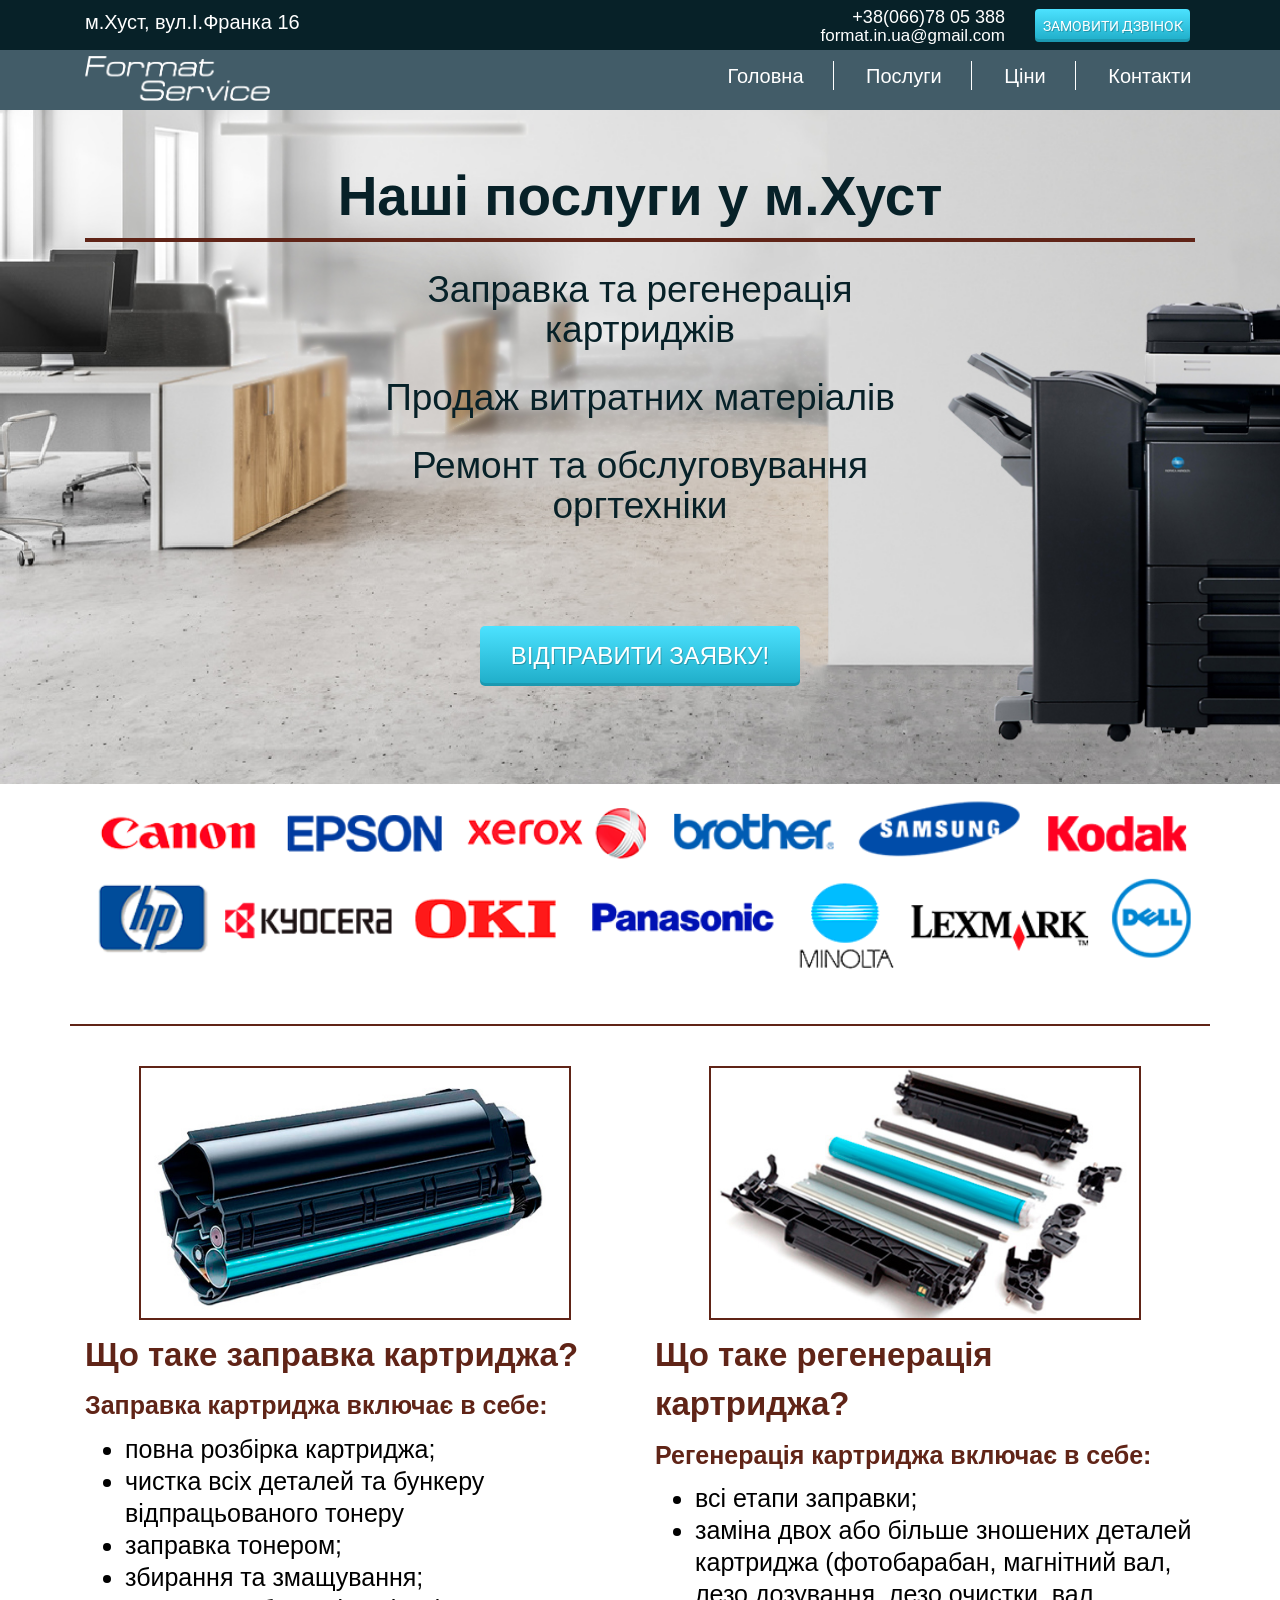
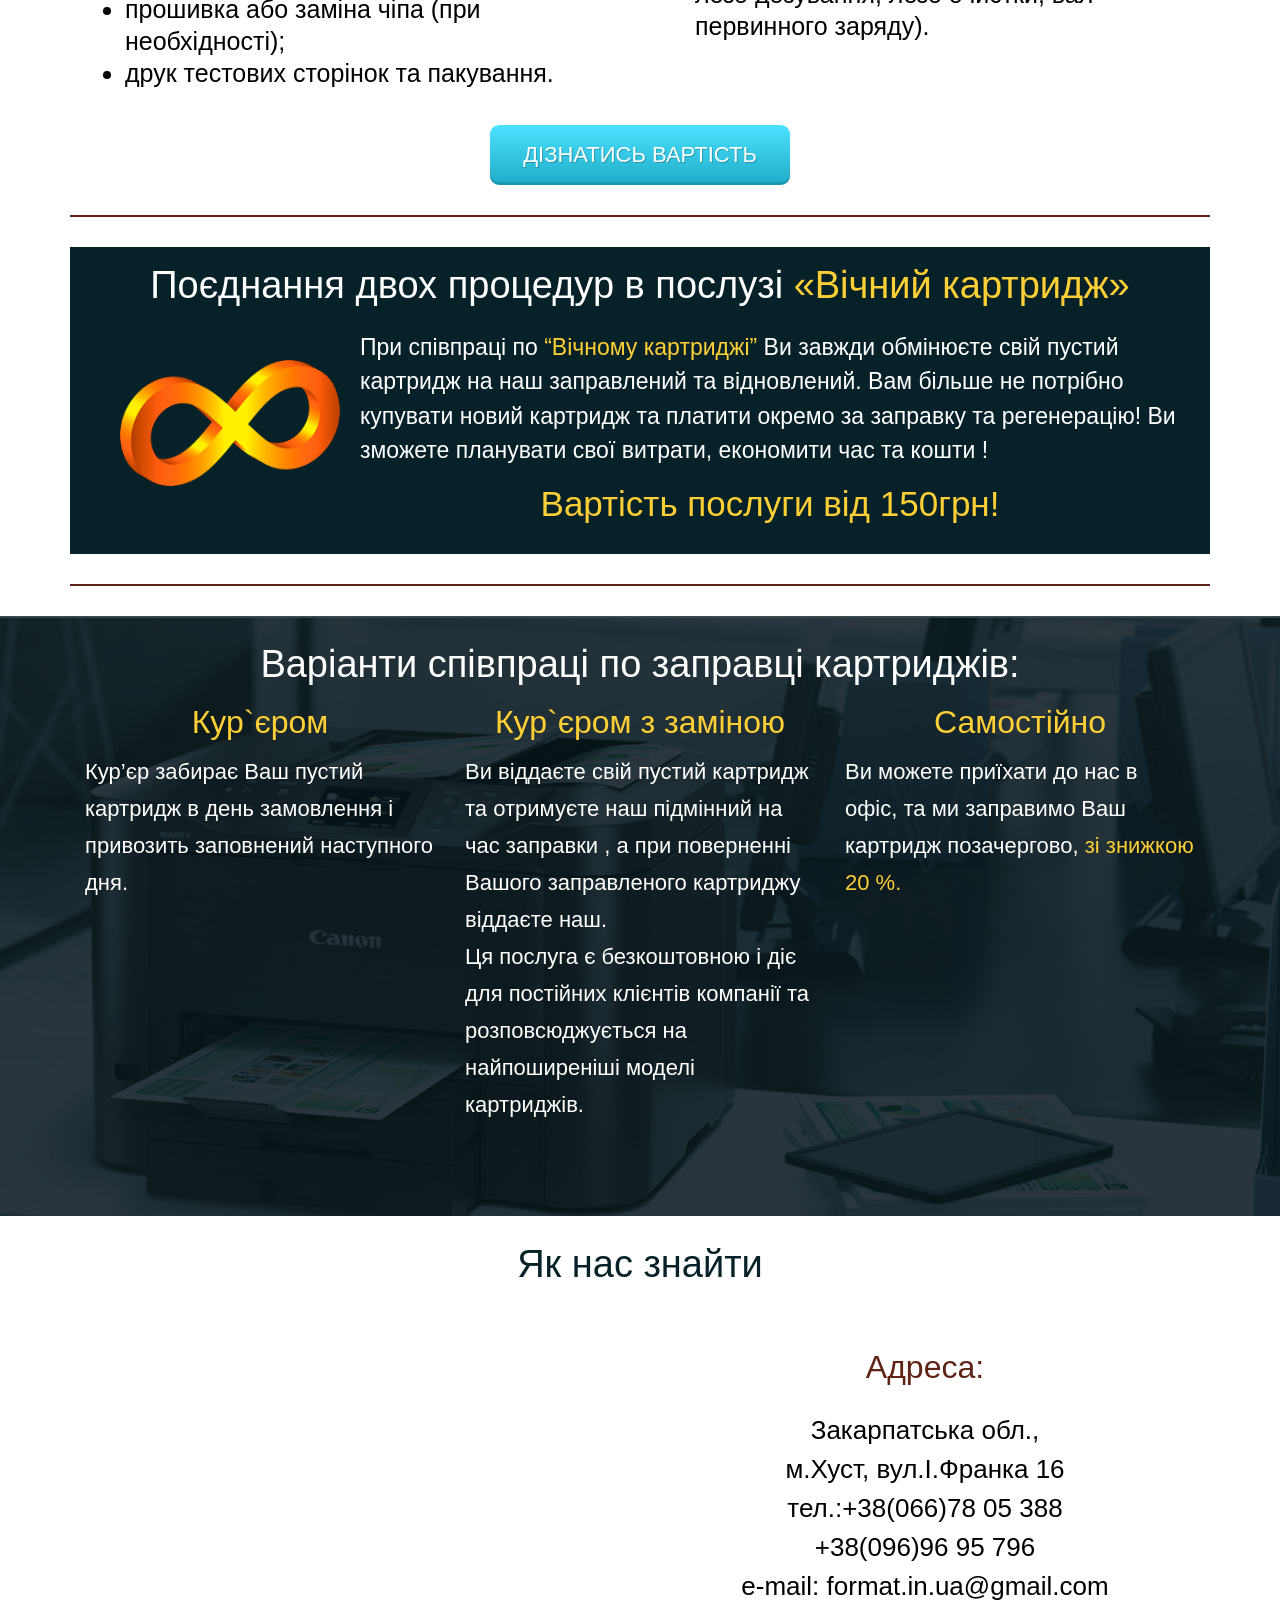
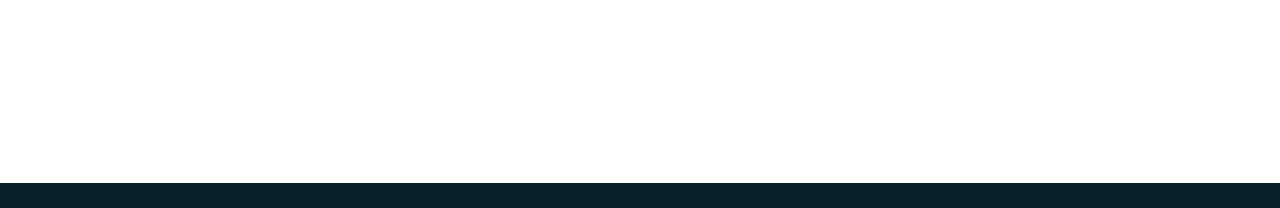
==== commit 872c09a1: "Add files via upload" ====
--- a/index.html
+++ b/index.html
@@ -173,7 +173,7 @@
     </section>
     <footer>
         <div class="footer_resume">
-            ghfjddkdl;
+
         </div>
     </footer>
 </body>
--- a/css/style.min.css
+++ b/css/style.min.css
@@ -1,2 +1,2 @@
-*{font-family:'Roboto', sans-serif}header{position:relative;height:50px}nav{position:fixed;width:100%;height:50px;background-color:#212121;z-index:2}.menu{display:-webkit-box;display:-ms-flexbox;display:flex;-webkit-box-pack:justify;-ms-flex-pack:justify;justify-content:space-between;padding:13px 70px;margin:0;list-style-type:none}.menu_link{color:#fff;font-size:15px;font-weight:300}.menu_item{border-right:2px dotted black;padding-right:28px}.menu_item:last-child{border-right:none}.subheader{position:absolute;top:50px;width:100%;height:84px;background-color:rgba(0,0,0,0.6)}.subheader .x_visible{display:none}.subheader_logo{display:block;max-width:100%;margin-top:16px}.subheader_official{margin-top:6px;opacity:0.5;color:#fff;font-size:13px;font-weight:400}.subheader_call{color:#fff;font-size:12px;font-weight:300;margin-top:19px;text-align:right}.subheader_phone{display:-webkit-box;display:-ms-flexbox;display:flex;-webkit-box-pack:end;-ms-flex-pack:end;justify-content:flex-end;margin-top:8px;font-size:22px;font-weight:400;line-height:12px;color:#ffffff;text-transform:uppercase}.subheader_btn{margin-top:9px;width:172px;height:46px;-webkit-box-shadow:inset 0 -3px 0 rgba(0,0,0,0.12);box-shadow:inset 0 -3px 0 rgba(0,0,0,0.12);border:none;border-radius:4px;background-image:-webkit-gradient(linear, left bottom, left top, from(#1eacc7), to(#4ce2ff));background-image:linear-gradient(to top, #1eacc7 0%, #4ce2ff 100%);text-shadow:1px 1px 0 rgba(0,0,0,0.21);color:#fff;font-size:14px;font-weight:400;text-transform:uppercase}.subheader_btn:hover{background-image:none;background-color:#2aa8e2}.subheader .xs_visible{display:block;font-size:18px;margin-top:10px;text-align:center}.promo{min-height:800px;background:url("../img/BG/2-layers.jpg") center center/cover no-repeat;padding:150px 0 135px 0}.promo_header{font-weight:700;font-size:60px;line-height:60px;margin:0;color:#ffffff;text-transform:uppercase;text-align:center}.promo_subheader{font-weight:700;font-size:36px;line-height:36px;margin:0;margin-top:22px;color:#ffffff;text-transform:uppercase;text-align:center}.promo_descr{color:#fff;font-size:18px;font-weight:400;line-height:24px;text-align:center;margin-top:23px}.promo_btn{display:block;margin:118px auto 0 auto;width:259px;height:63px;-webkit-box-shadow:inset 0 -4px 0 rgba(0,0,0,0.12);box-shadow:inset 0 -4px 0 rgba(0,0,0,0.12);border:none;border-radius:4px;background-image:-webkit-gradient(linear, left bottom, left top, from(#1eacc7), to(#4ce2ff));background-image:linear-gradient(to top, #1eacc7 0%, #4ce2ff 100%);text-shadow:1px 1px 0 rgba(0,0,0,0.21);color:#fff;font-size:18px;font-weight:400;text-transform:uppercase}.promo_btn:hover{background-image:none;background-color:#2aa8e2}.reasons{padding:71px 0 65px 0}.reasons_block{display:-webkit-box;display:-ms-flexbox;display:flex;-webkit-box-pack:center;-ms-flex-pack:center;justify-content:center;-webkit-box-align:start;-ms-flex-align:start;align-items:flex-start;margin-top:35px}.reasons_round{display:-webkit-box;display:-ms-flexbox;display:flex;-webkit-box-pack:center;-ms-flex-pack:center;justify-content:center;-webkit-box-align:center;-ms-flex-align:center;align-items:center;margin-right:26px;width:113px;height:113px;border-radius:50%;background-color:#2aa8e2}.reasons_descr{width:343px}.reasons_subtitle{line-height:21px;color:#2aa8e2;font-size:17px;font-weight:400}.reasons_text{color:#000;font-size:15px;font-weight:300;line-height:21px}.label{margin:0 auto;height:24px;width:112px;background-color:#000000;padding:5px 12px;font-size:11px;font-weight:300;color:#ffffff;text-transform:uppercase;text-align:center}.title{margin-bottom:0;margin-top:38px;color:#000;font-size:38px;font-weight:700;text-transform:uppercase;text-align:center}.subtitle{color:#000;font-size:17px;font-weight:400;text-align:center;margin-top:19px;margin-bottom:13px}.mobile{min-height:864px;padding:48px 0 80px 0}.mobile_items{position:relative;width:100%;height:280px;margin:0 auto;margin-top:19px}.mobile_items_1{background:url("../img/content/1.png") center center/cover no-repeat}.mobile_items_2{background:url("../img/content/2.png") center center/cover no-repeat}.mobile_items_3{background:url("../img/content/3.png") center center/cover no-repeat}.mobile_items_4{background:url("../img/content/4.png") center center/cover no-repeat}.mobile_items_5{background:url("../img/content/5.png") center center/cover no-repeat}.mobile_items_6{background:url("../img/content/6.png") center center/cover no-repeat}.mobile_header{font-size:24px;font-weight:400;line-height:31px;padding-top:92px;color:#ffffff;text-transform:uppercase;text-align:center}.mobile_plus{width:26px;height:26px;background-color:#000000;border-radius:100%;position:absolute;bottom:35px;left:50%;-webkit-transform:translateX(-50%);transform:translateX(-50%);display:-webkit-box;display:-ms-flexbox;display:flex;-webkit-box-pack:center;-ms-flex-pack:center;justify-content:center;-webkit-box-align:center;-ms-flex-align:center;align-items:center;cursor:pointer}.mobile_plus:before{content:'';display:block;width:14px;height:2px;background-color:#2aa8e2}.mobile_plus:after{content:'';display:block;position:absolute;left:50%;width:2px;height:14px;background-color:#2aa8e2;-webkit-transform:translateX(-50%);transform:translateX(-50%)}.mobile_plus:hover:before,.mobile_plus:hover:after{background-color:#fff;-webkit-transition:0.5s all;transition:0.5s all}.choice{height:896px;position:relative}.choice_bg1{height:499px;background-color:#000;padding-top:57px}.choice_bg2{background:url("../img/BG/grid.png") center center/cover no-repeat;height:397px;padding-top:217px}.choice_car{display:-webkit-box;display:-ms-flexbox;display:flex;-webkit-box-pack:center;-ms-flex-pack:center;justify-content:center;-webkit-box-align:center;-ms-flex-align:center;align-items:center;color:#000;font-size:17px;font-weight:400;line-height:24px}.choice img{display:block;position:absolute;top:232px;left:50%;-webkit-transform:translateX(-50%);transform:translateX(-50%);margin:0 auto}.label1{width:112px;height:24px;background-color:#fff;color:#000;font-size:11px;font-weight:400;text-transform:uppercase;text-align:center;margin:0 auto;padding-top:6px}.title1{color:#ffffff;text-transform:uppercase;text-align:center;font-size:38px;font-weight:700;margin-top:32px}.subtitle1{color:#ffffff;text-transform:uppercase;text-align:center;font-size:17px;font-weight:400;margin-top:19px}.terms{min-height:919px;margin:0}.terms_col{padding-top:32px}.terms_title{color:#2aa8e2;font-size:22px;font-weight:400}.terms_list{display:-webkit-box;display:-ms-flexbox;display:flex;-webkit-box-pack:start;-ms-flex-pack:start;justify-content:flex-start;padding:14px 0 0 19px}.terms_text{padding-left:14px;color:#000;font-size:17px;font-weight:300;line-height:24px}.terms img{width:21px;height:21px}.terms_subtext{margin-top:12px;color:#2aa8e2;font-size:17px;font-weight:300;padding-left:0px}.map{height:717px;background:url("../img/BG/map.jpg") center center/cover no-repeat;padding:49px 0 49px 0}.map_city{display:-webkit-box;display:-ms-flexbox;display:flex;-webkit-box-pack:center;-ms-flex-pack:center;justify-content:center;padding-top:450px;color:#2aa8e2;font-size:15px;font-weight:400;text-transform:uppercase}.footer{min-height:156px;position:relative}.footer_line{width:299px;height:4px;background-color:#1fbad6;display:block;margin:0 auto;margin-top:14px}.footer_menu{margin:0 auto;margin-top:28px;padding:0;display:-webkit-box;display:-ms-flexbox;display:flex;-webkit-box-pack:justify;-ms-flex-pack:justify;justify-content:space-between;width:365px;list-style-type:none}.footer_menu_item{color:#070716;font-size:15px;font-weight:300;text-transform:uppercase;cursor:pointer}.footer_submenu{margin:0 auto;margin-top:12px;padding:0;display:-webkit-box;display:-ms-flexbox;display:flex;-webkit-box-pack:justify;-ms-flex-pack:justify;justify-content:space-between;width:395px;list-style-type:none}.footer_submenu_item{color:#070716;font-size:11px;font-weight:300;text-transform:uppercase;cursor:pointer}.footer_rus{height:11px;color:#1fbad6;font-size:11px;font-weight:400;text-transform:uppercase;text-align:center;margin-top:16px}.footer_endline{height:8px;background-color:#070716;margin-top:31px}.footer_box{display:-webkit-box;display:-ms-flexbox;display:flex;position:absolute;left:20px;top:51px}.footer_icons{width:32px;height:32px;background-color:#070716;border-radius:100%;margin:0 4px 0 4px;display:-webkit-box;display:-ms-flexbox;display:flex;-webkit-box-pack:center;-ms-flex-pack:center;justify-content:center;-webkit-box-align:center;-ms-flex-align:center;align-items:center}.footer_icons:hover{background-color:#100452}.footer_icons i{color:#ffffff}.footer_box2{display:-webkit-box;display:-ms-flexbox;display:flex;position:absolute;right:50px;top:51px;width:200px;height:30px}.footer_box2 img{width:120%}@media (max-width: 1200px){.menu_item{padding-right:20px}.menu_link{font-size:13px}.menu_active{display:none}.promo_header{font-size:48px}.promo_subheader{font-size:32px}.mobile_header{font-size:21px}.mobile_items{height:250px}}@media (max-width: 991px){.menu_item{padding-right:8px}.menu_link{font-size:10px}.menu_active{display:none}.subheader_logo img{width:100%}.subheader_official{font-size:11px}.subheader_phone{font-size:19px}.promo_header{font-size:40px}.promo_subheader{font-size:26px}.reasons_block{display:-webkit-box;display:-ms-flexbox;display:flex;-webkit-box-orient:vertical;-webkit-box-direction:normal;-ms-flex-direction:column;flex-direction:column;-webkit-box-pack:center;-ms-flex-pack:center;justify-content:center;-webkit-box-align:center;-ms-flex-align:center;align-items:center}.reasons_subtitle{margin-top:15px}}@media (max-width: 767px){.gamburger{display:block;width:30px;height:15px;position:absolute;top:50%;-webkit-transform:translateY(-50%);transform:translateY(-50%);right:12px}.gamburger span{display:block;background-color:#fff;width:100%;height:2px;margin-bottom:3px;-webkit-transition:0.8s all;transition:0.8s all}.gamburger_active span:nth-child(1){-webkit-transform:translateY(5px) rotate(-45grad);transform:translateY(5px) rotate(-45grad)}.gamburger_active span:nth-child(2){display:none}.gamburger_active span:nth-child(3){-webkit-transform:rotate(45grad);transform:rotate(45grad)}.menu{position:fixed;-webkit-box-orient:vertical;-webkit-box-direction:normal;-ms-flex-direction:column;flex-direction:column;-webkit-box-pack:start;-ms-flex-pack:start;justify-content:flex-start;-webkit-box-align:start;-ms-flex-align:start;align-items:flex-start;top:0;left:-100%;width:40%;height:100vh;padding:20px 15px;background-color:rgba(0,0,0,0.8)}.menu_active{left:0}.menu_item{border:none;margin-top:15px}.menu_link{font-size:22px}.subheader_btn{margin-top:10px;width:160px;height:37px}.subheader .promo_header{font-size:37px}.subheader .promo_subheader{font-size:23px}.subheader .promo_descr{font-size:15px}.subheader .x_notvisible{display:none}.subheader .x_visible{display:block;font-size:15px}.promo_header{line-height:48px}.promo_subheader{font-size:24px}.title{font-size:32px}.reasons_block{display:-webkit-box;display:-ms-flexbox;display:flex;-webkit-box-orient:vertical;-webkit-box-direction:normal;-ms-flex-direction:column;flex-direction:column;-webkit-box-pack:center;-ms-flex-pack:center;justify-content:center;-webkit-box-align:center;-ms-flex-align:center;align-items:center}.reasons_subtitle{margin-top:15px}.reasons_round{margin-right:0}.mobile_items{width:60vw}.mobile_header{font-size:15px}.choice img{width:80%;top:174px}}@media (max-width: 576px){header{height:40px}nav{height:40px}.subheader{top:40px;height:60px}.subheader_official{display:none}.subheader_phone{margin-top:0}.subheader_btn{width:110px;height:25px;font-size:10px;margin-top:5px}.subheader img{margin-top:0}.promo{min-height:400px;padding:100px 10px 40px 10px}.promo_header{font-size:28px;line-height:30px}.promo_subheader{font-size:18px;line-height:30px}.promo_descr{display:none}.promo_btn{margin-top:90px}.reasons{padding:50px 10px 35px 10px}.reasons_round{width:100px;height:100px}.reasons_descr{width:100%}.title{font-size:18px}.mobile_items{width:80vw}.choice{height:400px}.choice_bg1{padding-top:27px;height:310px}.choice_bg2{padding-top:87px;height:185px}.choice_car{text-align:center}.title1{font-size:18px}.subtitle1{font-size:15px}.terms{display:-webkit-box;display:-ms-flexbox;display:flex;-webkit-box-pack:start;-ms-flex-pack:start;justify-content:flex-start;padding:0 0 25px 0}.terms_title{display:inline-block;text-align:center}.map{height:400px}.map_city{padding-top:120px}.footer{display:none}}
+*{margin:0}*{font-family:'Montserrat Alternates', sans-serif}header{position:relative;height:70px}nav{position:relative;width:100%;height:50px;background-color:#072128;padding-top:2px;position:fixed;z-index:2}span{color:#ffd035}.communication{display:-webkit-box;display:-ms-flexbox;display:flex;-webkit-box-pack:justify;-ms-flex-pack:justify;justify-content:space-between}.communication_adres{margin-top:5px;color:#fff;font-size:20px;font-weight:400;font-family:'Montserrat Alternates', sans-serif}.communication_phone{display:-webkit-box;display:-ms-flexbox;display:flex;-webkit-box-pack:end;-ms-flex-pack:end;justify-content:flex-end;margin-top:6px;font-size:18px;font-weight:300;line-height:18px;color:#fff;text-transform:uppercase;font-family:'Montserrat Alternates', sans-serif}.communication_email{display:-webkit-box;display:-ms-flexbox;display:flex;-webkit-box-pack:end;-ms-flex-pack:end;justify-content:flex-end;margin-top:2px;font-size:17px;line-height:15px;font-weight:300;color:#fff;font-family:'Montserrat Alternates', sans-serif}.communication_btn{margin-top:7px;width:155px;height:33px;-webkit-box-shadow:inset 0 -3px 0 rgba(0,0,0,0.12);box-shadow:inset 0 -3px 0 rgba(0,0,0,0.12);border:none;border-radius:4px;background-image:-webkit-gradient(linear, left bottom, left top, from(#1eacc7), to(#4ce2ff));background-image:linear-gradient(to top, #1eacc7 0%, #4ce2ff 100%);text-shadow:1px 1px 0 rgba(0,0,0,0.21)}.communication_btn:hover{background-image:none;background-color:#2aa8e2}.communication_call{text-decoration:none;color:#fff;font-size:14px;font-weight:400;font-family:'Roboto', sans-serif;text-transform:uppercase}.subheader{position:absolute;top:50px;width:100%;height:60px;background-color:#425c68}.subheader_logo{display:block;max-width:100%;margin-top:6px}.subheader_logo img{height:45px}.subheader_active{display:-webkit-box;display:-ms-flexbox;display:flex;-webkit-box-pack:space-evenly;-ms-flex-pack:space-evenly;justify-content:space-evenly;height:29px;margin-top:11px;list-style-type:none}.subheader_link{color:#fff;font-size:20px;font-weight:300;font-family:'Montserrat Alternates', sans-serif}.subheader_item{border-right:1px solid white;padding-right:29px;padding-left:29px}.subheader_item:last-child{border-right:none;padding-right:0}.services{margin-top:14px;min-height:700px;background:url("../img/bg/printerbg.jpg") center center/cover no-repeat;padding:71px 0}.services h1{text-align:center;font-size:55px;color:#072128;margin-bottom:0;font-family:'Montserrat Alternates', sans-serif;font-weight:700}.services_line{margin:0 auto;width:100%;height:4px;background-color:#602417}.services_parts1{display:-webkit-box;display:-ms-flexbox;display:flex;-webkit-box-pack:center;-ms-flex-pack:center;justify-content:center;-webkit-box-align:center;-ms-flex-align:center;align-items:center;margin-top:28px}.services_parts2{display:-webkit-box;display:-ms-flexbox;display:flex;-webkit-box-pack:center;-ms-flex-pack:center;justify-content:center;-webkit-box-align:center;-ms-flex-align:center;align-items:center;margin-top:28px}.services_parts3{display:-webkit-box;display:-ms-flexbox;display:flex;-webkit-box-pack:center;-ms-flex-pack:center;justify-content:center;-webkit-box-align:center;-ms-flex-align:center;align-items:center;margin-top:28px}.services_title{font-size:37px;font-weight:500;line-height:40px;color:#072128;text-align:center;font-family:'Montserrat Alternates', sans-serif;width:600px}.services_btn{display:block;margin:0 auto;margin-top:100px;width:320px;height:60px;-webkit-box-shadow:inset 0 -3px 0 rgba(0,0,0,0.12);box-shadow:inset 0 -3px 0 rgba(0,0,0,0.12);border:none;border-radius:5px;background-image:-webkit-gradient(linear, left bottom, left top, from(#1eacc7), to(#4ce2ff));background-image:linear-gradient(to top, #1eacc7 0%, #4ce2ff 100%);text-shadow:1px 1px 0 rgba(0,0,0,0.21);color:#fff;font-size:24px;font-weight:400;text-transform:uppercase}.services_btn:hover{background-image:none;background-color:#2aa8e2}.info_brends{background:url("../img/image/brand.png") center center/cover no-repeat;width:100%;height:200px;margin-bottom:10px}.info img{display:block;margin:0 auto;margin-top:40px;border:2px #602417 solid;width:80%}.info h2{margin-top:10px;color:#602417;font-size:33px;font-weight:700}.info h3{color:#602417;font-size:25px;font-weight:700}.info li{color:#000;font-size:25px;font-weight:500;line-height:32px}.info_btn{display:block;margin:0 auto;margin-top:20px;width:300px;height:60px;-webkit-box-shadow:inset 0 -3px 0 rgba(0,0,0,0.12);box-shadow:inset 0 -3px 0 rgba(0,0,0,0.12);border:none;border-radius:9px;background-image:-webkit-gradient(linear, left bottom, left top, from(#1eacc7), to(#4ce2ff));background-image:linear-gradient(to top, #1eacc7 0%, #4ce2ff 100%);text-shadow:1px 1px 0 rgba(0,0,0,0.21);color:#fff;font-size:22px;font-weight:400;text-transform:uppercase}.info_btn:hover{background-image:none;background-color:#2aa8e2}.info_line{width:100%;height:2px;background-color:#602417;margin-top:30px}.info_infinity{width:100%;min-height:300px;background-color:#072128;margin-top:30px}.info_infinity h2{text-align:center;color:#fff;font-size:38px;font-weight:500}.info_block{display:-webkit-box;display:-ms-flexbox;display:flex;margin:16px 30px}.info_logo{padding:30px 20px}.info_logo img{width:220px;border:none;margin-top:0}.info_title{color:#fff;font-size:23px;font-weight:500}.info_title h2{font-size:35px;font-weight:500}.cooperation{margin-top:30px;width:100%;height:600px;background:url("../img/bg/cooperation.jpg") center center/cover no-repeat}.cooperation_header{width:100%;color:#fff;font-size:38px;font-weight:500;text-align:center;margin-top:20px}.cooperation_subheader{color:#ffd035;font-size:32px;font-weight:500;text-align:center;margin-top:5px}.cooperation_content{color:#fff;font-size:22px;font-weight:500;margin-top:7px;line-height:37px}.contact{width:100%;min-height:400px;padding:20px 40px}.contact_header{display:-webkit-box;display:-ms-flexbox;display:flex;-webkit-box-pack:center;-ms-flex-pack:center;justify-content:center;width:100%;color:#072128;font-size:38px;font-weight:500}.contact_map{display:-webkit-box;display:-ms-flexbox;display:flex;-webkit-box-pack:center;-ms-flex-pack:center;justify-content:center;margin-top:20px}.contact_box{padding:50px 80px}.contact_subheader{text-align:center;color:#602417;font-size:32px;font-weight:400}.contact_content{margin-top:20px;color:#000;font-size:26px;font-weight:300;text-align:center}footer{display:block;width:100%;height:25px;background-color:#072128}@media (max-width: 1200px){.subheader_item{padding-right:25px;padding-left:25px}.services{padding:22px 0;min-height:533px}.services h1{font-size:45px;font-weight:700}.services_line{width:700px}.services_icons{display:none}.services_parts1{margin-left:0;display:-webkit-box;display:-ms-flexbox;display:flex;-webkit-box-pack:center;-ms-flex-pack:center;justify-content:center}.services_parts2{margin-left:0;display:-webkit-box;display:-ms-flexbox;display:flex;-webkit-box-pack:center;-ms-flex-pack:center;justify-content:center}.services_parts3{margin-left:0;display:-webkit-box;display:-ms-flexbox;display:flex;-webkit-box-pack:center;-ms-flex-pack:center;justify-content:center}.services_title{font-weight:700;line-height:30px;font-size:30px;width:530px}.services_btn{margin-top:60px}.info_brends{height:188px}.cooperation{height:512px}.cooperation_subheader{margin-top:14px;line-height:40px;font-size:30px}.cooperation_content{margin-top:5px;line-height:30px}}@media (max-width: 991px){.communication_button{padding:0}.subheader_item{padding-right:15px;padding-left:15px}.services{margin-top:27px}.services_parts1{margin-left:0;display:-webkit-box;display:-ms-flexbox;display:flex;-webkit-box-pack:center;-ms-flex-pack:center;justify-content:center}.services_parts2{margin-left:0;display:-webkit-box;display:-ms-flexbox;display:flex;-webkit-box-pack:center;-ms-flex-pack:center;justify-content:center}.services_parts3{margin-left:0;display:-webkit-box;display:-ms-flexbox;display:flex;-webkit-box-pack:center;-ms-flex-pack:center;justify-content:center}.services_title{font-weight:700;line-height:30px;font-size:30px;width:530px}.info_brends{height:140px}.info img{width:215px}.info h2{font-size:25px}.info h3{font-size:17px}.info li{font-size:16px}.info_title{font-size:19px}.cooperation{height:435px}.cooperation_header{font-size:28px}.cooperation_subheader{font-size:19px;margin:0}.cooperation_content{font-size:14px;line-height:22px}.contact_box{padding:50px 27px}.contact_content{font-size:21px}}@media (max-width: 767px){.communication_call{font-size:12px}.communication_btn{width:135px;height:32px}.communication_phone{font-size:15px}.communication_email{font-size:15px}.communication_adres{display:none}.subheader{top:45px;height:42px}.subheader_active{margin-top:6px;-webkit-box-pack:justify;-ms-flex-pack:justify;justify-content:space-between;padding-left:0}.subheader_item{height:22px;padding:0 32px}.subheader_link{font-size:17px;line-height:19px}.subheader img{display:none}.services{min-height:200px;padding-top:6px}.services h1{font-size:24px}.services_line{width:70vw;height:2px}.services_parts1{margin-top:15px;display:-webkit-box;display:-ms-flexbox;display:flex;-webkit-box-pack:center;-ms-flex-pack:center;justify-content:center}.services_parts2{margin-top:15px;display:-webkit-box;display:-ms-flexbox;display:flex;-webkit-box-pack:center;-ms-flex-pack:center;justify-content:center}.services_parts3{margin-top:15px;display:-webkit-box;display:-ms-flexbox;display:flex;-webkit-box-pack:center;-ms-flex-pack:center;justify-content:center}.services_title{font-size:18px;line-height:16px;width:285px}.services_btn{margin-top:24px;width:220px;height:43px;font-size:15px}.info_brends{height:105px}.info img{width:50vw;display:block;margin:17px auto;border:#e1e1e1 3px solid}.info h2{text-align:center;font-size:24px;line-height:31px;font-family:'Montserrat Alternates', sans-serif}.info h3{text-align:center;font-size:20px;font-family:'Montserrat Alternates', sans-serif}.info li{padding-left:14px;font-size:20px;font-family:'Montserrat Alternates', sans-serif}.info_logo{display:none}.info_infinity{padding:0 10px}.info_title{font-size:22px;text-align:justify;line-height:29px;margin-top:10px;font-weight:300}.cooperation{height:680px}.cooperation_header{font-size:33px;line-height:30px}.cooperation_subheader{font-size:33px}.cooperation_content{font-size:24px;line-height:27px;text-align:justify}.contact_box{padding:25px}}@media (max-width: 576px){.gamburger{display:block;width:30px;height:15px;position:absolute;top:50%;-webkit-transform:translateY(-50%);transform:translateY(-50%);right:12px}.gamburger span{display:block;background-color:#fff;width:100%;height:2px;margin-bottom:3px;-webkit-transition:0.8s all;transition:0.8s all}.subheader{display:none}.communication{background-color:#031c22e0;height:38px}.communication_phone{-webkit-box-pack:start;-ms-flex-pack:start;justify-content:flex-start;font-size:11px;line-height:12px;margin-top:3px}.communication_email{-webkit-box-pack:start;-ms-flex-pack:start;justify-content:flex-start;font-size:11px}.communication_btn{display:none}.services{margin-top:4px;position:relative;top:-32px;margin-top:0;padding-top:0;padding-bottom:15px;min-height:195px}.services h1{font-size:18px;margin-top:6px}.services_line{width:65vw;height:2px}.services_parts1{margin-top:10px}.services_parts2{margin-top:10px}.services_parts3{margin-top:10px}.services_title{font-size:13px;line-height:12px;width:230px}.services_icons{display:none}.services_btn{margin-top:14px;width:150px;height:26px;font-size:10px}.info_brends{display:none}.info_line{margin:0 auto;margin-top:0;width:80vw}.info h2{font-size:16px;line-height:20px}.info h3{font-size:13px}.info li{padding-left:0;font-size:13px;line-height:18px}.info_btn{width:155px;height:31px;font-size:11px;margin-bottom:30px;margin-top:0}.info_title{width:100%;font-size:13px;line-height:17px}.cooperation{padding:0 38px;height:545px}.cooperation_header{font-size:17px;line-height:19px}.cooperation_subheader{font-size:21px}.cooperation_content{font-size:13px;line-height:19px}.contact_header{font-size:20px}.contact_subheader{font-size:20px}.contact_content{font-size:14px;line-height:19px}}@media (max-width: 320px){.communication_phone{-webkit-box-pack:center;-ms-flex-pack:center;justify-content:center}.communication_email{-webkit-box-pack:center;-ms-flex-pack:center;justify-content:center}.communication_btn{display:none}.services{min-height:182px}.services h1{margin-top:6px;font-size:17px}.services_parts1{margin-top:7px}.services_parts2{margin-top:6px}.services_parts3{margin-top:6px}.services_title{font-size:12px;line-height:13px;width:209px}.services_btn{margin-top:12px;width:128px;height:28px;font-size:9px}.info_brends{display:none}.info_line{margin-top:0}.info h2{font-size:16px;line-height:20px}.info h3{font-size:13px}.info li{font-size:13px;line-height:13px}.info_btn{width:138px;height:31px;font-size:10px;margin-bottom:15px}.info_title{font-size:11px;line-height:14px}.info_infinity{margin:20px 0;min-height:260px}.cooperation{height:540px;margin:20px 0}.cooperation_header{font-size:19px;line-height:20px}.cooperation_subheader{font-size:20px;line-height:21px;margin:12px auto}.cooperation_content{font-size:12px;line-height:16px}.contact{padding-top:0}.contact_box{padding:9px}.contact_header{font-size:23px}.contact_subheader{font-size:23px}.contact_content{font-size:13px;margin-top:0}}
 /*# sourceMappingURL=style.min.css.map */
